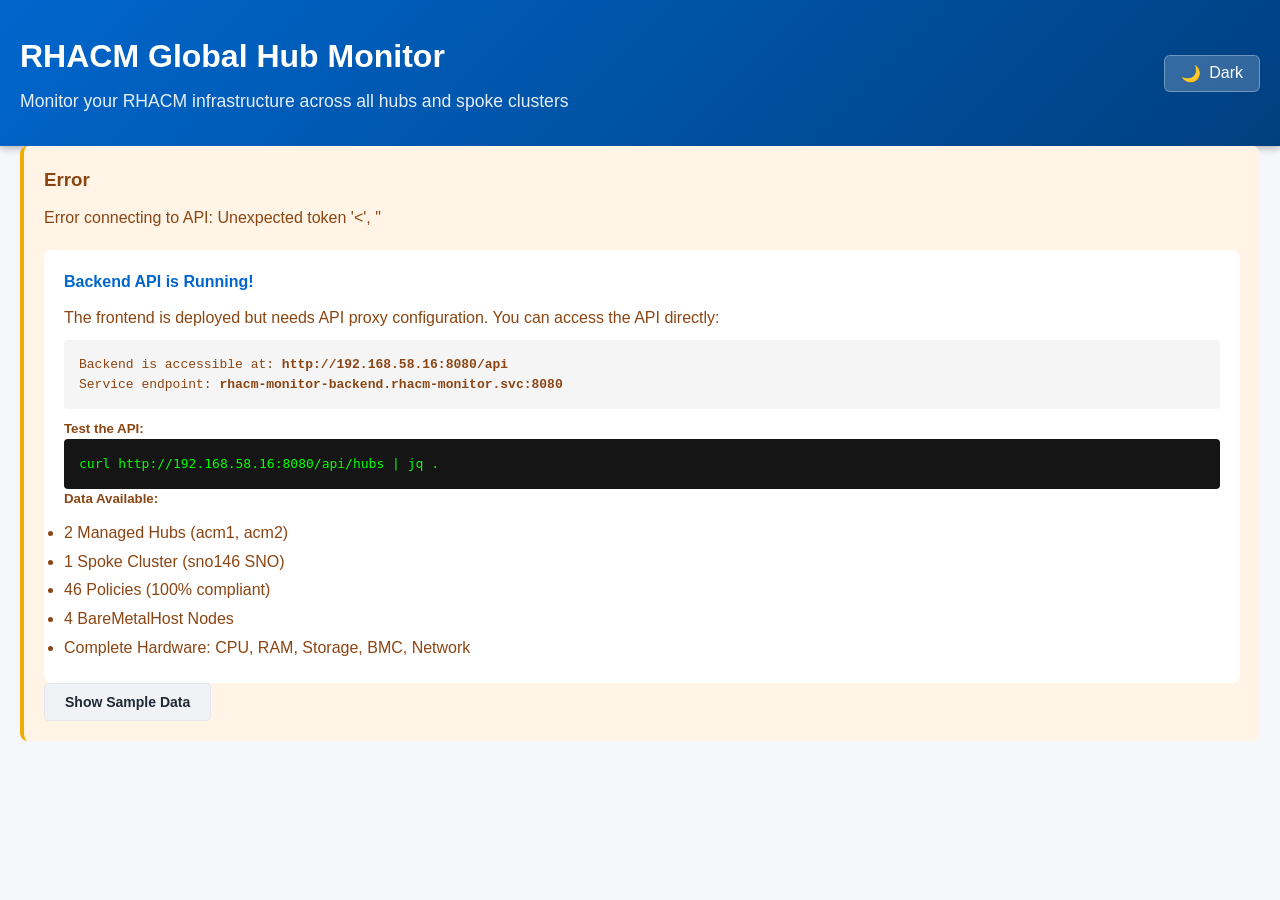
==== frontend-static/index.html @ fbc970da "refactor: Flatten repo structure, remove v0-v4 directories Move v5 contents to repo root (backend/, " ====
<!DOCTYPE html>
<html lang="en">
<head>
    <meta charset="UTF-8">
    <meta name="viewport" content="width=device-width, initial-scale=1.0">
    <title>RHACM Global Hub Monitor</title>
    <link rel="stylesheet" href="styles.css">
</head>
<body>
    <header class="site-header">
        <div class="container site-header__inner">
            <div>
                <h1 class="site-header__title">RHACM Global Hub Monitor</h1>
                <p class="site-header__subtitle">Monitor your RHACM infrastructure across all hubs and spoke clusters</p>
            </div>
            <button class="theme-toggle" onclick="toggleTheme()" title="Toggle Dark/Light Mode">
                <span id="theme-icon">🌙</span>
                <span id="theme-text">Dark</span>
            </button>
        </div>
    </header>

    <div class="container">
        <div id="app">
            <div class="loading">
                <div class="loading__spinner"></div>
                <p>Loading data from cluster...</p>
            </div>
        </div>
    </div>

    <script>
        function toggleTheme() {
            const body = document.body;
            const isDark = body.classList.toggle('dark-mode');
            localStorage.setItem('theme', isDark ? 'dark' : 'light');
            updateThemeButton(isDark);
        }

        function updateThemeButton(isDark) {
            const icon = document.getElementById('theme-icon');
            const text = document.getElementById('theme-text');
            if (icon && text) {
                icon.textContent = isDark ? '☀️' : '🌙';
                text.textContent = isDark ? 'Light' : 'Dark';
            }
        }

        (function() {
            const savedTheme = localStorage.getItem('theme');
            if (savedTheme === 'dark') {
                document.body.classList.add('dark-mode');
                setTimeout(() => updateThemeButton(true), 100);
            }
        })();
    </script>
    <script src="app.js?v=20260321v1"></script>
</body>
</html>
---- frontend-static/styles.css ----
/* ==========================================================================
   RHACM Global Hub Monitor — BEM Stylesheet
   Custom Properties + Flexbox/Grid + Plain CSS
   ========================================================================== */

* {
    box-sizing: border-box;
    margin: 0;
    padding: 0;
}

/* --------------------------------------------------------------------------
   Design Tokens (Custom Properties)
   -------------------------------------------------------------------------- */
:root {
    /* Palette */
    --color-blue-600: #0066cc;
    --color-blue-800: #004080;
    --color-green-600: #3e8635;
    --color-red-600: #c9190b;
    --color-amber-500: #f0ab00;
    --color-gray-900: #151515;

    /* Light mode surfaces */
    --bg-primary: #f5f7fa;
    --bg-secondary: #ffffff;
    --bg-tertiary: #f0f2f5;
    --bg-accent: #e7f2ff;
    --bg-card-hover: #fafbfc;
    --bg-k8s-section: #e7f4f9;
    --bg-hardware-section: #fff4e5;

    /* Light mode text */
    --text-primary: #1f2937;
    --text-secondary: #6b7280;
    --text-k8s: #004080;
    --text-hardware: #8b4513;
    --text-link: #0066cc;

    /* Light mode borders & shadows */
    --border-color: #e5e7eb;
    --shadow: rgba(0, 0, 0, 0.08);
    --shadow-hover: rgba(0, 0, 0, 0.12);

    /* Status tokens */
    --status-ready-bg: #d1fae5;
    --status-ready-text: #065f46;
    --status-notready-bg: #fed7aa;
    --status-notready-text: #92400e;

    /* Badge tokens */
    --badge-blue-bg: #dbeafe;
    --badge-blue-text: #1e40af;
    --badge-green-bg: #d1fae5;
    --badge-green-text: #065f46;

    /* Policy message */
    --policy-msg-compliant-bg: #e7f1e7;
    --policy-msg-noncompliant-bg: #fef0e6;

    /* Spacing scale */
    --space-xs: 4px;
    --space-sm: 8px;
    --space-md: 12px;
    --space-lg: 16px;
    --space-xl: 20px;
    --space-2xl: 24px;
    --space-3xl: 30px;
    --space-4xl: 40px;

    /* Radii */
    --radius-sm: 4px;
    --radius-md: 6px;
    --radius-lg: 8px;
    --radius-pill: 16px;

    /* Typography */
    --font-family: 'Red Hat Display', 'Overpass', 'Helvetica Neue', Arial, sans-serif;
    --font-mono: 'Courier New', monospace;
    --text-xs: 10px;
    --text-sm: 12px;
    --text-base: 14px;
    --text-md: 16px;
    --text-lg: 18px;
    --text-xl: 1.3rem;
    --text-2xl: 1.8rem;
    --text-3xl: 2rem;
    --text-4xl: 2.5rem;
}

/* --------------------------------------------------------------------------
   Dark Mode Overrides
   -------------------------------------------------------------------------- */
body.dark-mode {
    --bg-primary: #0f1419;
    --bg-secondary: #1c2128;
    --bg-tertiary: #22272e;
    --bg-accent: #2d3748;
    --bg-card-hover: #2a3038;
    --bg-k8s-section: #1a2332;
    --bg-hardware-section: #2a2117;
    --text-primary: #e6edf3;
    --text-secondary: #9ca3af;
    --text-k8s: #58a6ff;
    --text-hardware: #fbbf24;
    --text-link: #58a6ff;
    --border-color: #373e47;
    --shadow: rgba(0, 0, 0, 0.4);
    --shadow-hover: rgba(0, 0, 0, 0.6);
    --status-ready-bg: #1a3a2a;
    --status-ready-text: #6ee7b7;
    --status-notready-bg: #3d2817;
    --status-notready-text: #fbbf24;
    --badge-blue-bg: #1e3a5f;
    --badge-blue-text: #60a5fa;
    --badge-green-bg: #1a3a2a;
    --badge-green-text: #6ee7b7;
    --policy-msg-compliant-bg: #1a3a2a;
    --policy-msg-noncompliant-bg: #3d2817;
}

/* --------------------------------------------------------------------------
   Base
   -------------------------------------------------------------------------- */
body {
    font-family: var(--font-family);
    background: var(--bg-primary);
    color: var(--text-primary);
    line-height: 1.5;
    transition: background-color 0.3s ease, color 0.3s ease;
}

a {
    color: var(--text-link);
    text-decoration: none;
    transition: color 0.3s ease;
}

a:hover {
    text-decoration: underline;
}

table {
    width: 100%;
    border-collapse: collapse;
}

th,
td {
    padding: var(--space-md);
    text-align: left;
    border-bottom: 1px solid var(--border-color);
}

th {
    background: var(--bg-tertiary);
    font-weight: 600;
    color: var(--text-primary);
    transition: all 0.3s ease;
}

tr:hover {
    background: var(--bg-accent);
}

/* --------------------------------------------------------------------------
   BLOCK: site-header
   -------------------------------------------------------------------------- */
.site-header {
    background: linear-gradient(135deg, var(--color-blue-600) 0%, var(--color-blue-800) 100%);
    color: white;
    padding: 2rem 0;
    box-shadow: 0 2px 8px rgba(0, 0, 0, 0.3);
}

.site-header__inner {
    display: flex;
    justify-content: space-between;
    align-items: center;
}

.site-header__title {
    margin-bottom: 0.5rem;
    font-size: var(--text-3xl);
}

.site-header__subtitle {
    opacity: 0.9;
    font-size: 1.1rem;
}

/* --------------------------------------------------------------------------
   BLOCK: theme-toggle
   -------------------------------------------------------------------------- */
.theme-toggle {
    background: rgba(255, 255, 255, 0.2);
    border: 1px solid rgba(255, 255, 255, 0.3);
    color: white;
    padding: var(--space-sm) var(--space-lg);
    border-radius: var(--radius-md);
    cursor: pointer;
    font-size: var(--text-md);
    transition: all 0.3s ease;
    display: flex;
    align-items: center;
    gap: var(--space-sm);
}

.theme-toggle:hover {
    background: rgba(255, 255, 255, 0.3);
    transform: scale(1.05);
}

/* --------------------------------------------------------------------------
   BLOCK: container
   -------------------------------------------------------------------------- */
.container {
    max-width: 1400px;
    margin: 0 auto;
    padding: 0 var(--space-xl);
}

/* --------------------------------------------------------------------------
   BLOCK: card
   -------------------------------------------------------------------------- */
.card {
    background: var(--bg-secondary);
    border-radius: var(--radius-lg);
    padding: var(--space-2xl);
    box-shadow: 0 2px 4px var(--shadow);
    transition: transform 0.2s, box-shadow 0.2s, background-color 0.3s ease;
}

.card:hover {
    transform: translateY(-2px);
    box-shadow: 0 4px 12px var(--shadow-hover);
    background: var(--bg-card-hover);
}

.card--flat {
    box-shadow: none;
}

.card--flat:hover {
    transform: none;
    box-shadow: none;
}

.card--accent {
    background: var(--bg-accent);
    border-left: 4px solid var(--color-blue-600);
}

.card--muted {
    background: var(--bg-tertiary);
}

.card--centered {
    text-align: center;
}

.card__title {
    color: var(--text-primary);
    margin-bottom: var(--space-lg);
    padding-bottom: var(--space-md);
    border-bottom: 3px solid var(--color-blue-600);
    font-size: var(--text-xl);
    display: flex;
    align-items: center;
    justify-content: space-between;
}

/* --------------------------------------------------------------------------
   BLOCK: grid
   -------------------------------------------------------------------------- */
.grid {
    display: grid;
    grid-template-columns: repeat(auto-fill, minmax(380px, 1fr));
    gap: var(--space-xl);
    margin: var(--space-xl) 0;
}

.grid--stats {
    grid-template-columns: repeat(auto-fill, minmax(250px, 1fr));
    margin-bottom: var(--space-3xl);
}

.grid--2col {
    grid-template-columns: 1fr 1fr;
    gap: var(--space-md);
}

.grid--4col {
    grid-template-columns: repeat(4, 1fr);
    gap: var(--space-sm);
}

.grid--7col {
    grid-template-columns: repeat(7, 1fr);
    gap: var(--space-md);
}

/* --------------------------------------------------------------------------
   BLOCK: info-row
   -------------------------------------------------------------------------- */
.info-row {
    margin: var(--space-md) 0;
    padding: 10px 0;
    border-bottom: 1px solid var(--border-color);
    display: flex;
    justify-content: space-between;
    align-items: center;
    transition: border-color 0.3s ease;
}

.info-row:last-child {
    border-bottom: none;
}

.info-row--links {
    gap: 10px;
}

.info-row__label {
    font-weight: 600;
    color: var(--text-secondary);
    min-width: 140px;
    transition: color 0.3s ease;
}

.info-row__value {
    color: var(--text-primary);
    flex: 1;
    text-align: right;
    transition: color 0.3s ease;
}

/* --------------------------------------------------------------------------
   BLOCK: status (badge-like status pill)
   -------------------------------------------------------------------------- */
.status {
    padding: var(--space-xs) var(--space-md);
    border-radius: var(--radius-pill);
    font-size: 13px;
    font-weight: 600;
    display: inline-block;
}

.status--ready {
    background: var(--status-ready-bg);
    color: var(--status-ready-text);
    transition: background-color 0.3s ease, color 0.3s ease;
}

.status--notready {
    background: var(--status-notready-bg);
    color: var(--status-notready-text);
    transition: background-color 0.3s ease, color 0.3s ease;
}

.status--unknown {
    background: var(--bg-tertiary);
    color: var(--text-secondary);
    transition: background-color 0.3s ease, color 0.3s ease;
}

.status--sm {
    font-size: var(--text-xs);
    padding: 2px var(--space-sm);
}

/* --------------------------------------------------------------------------
   BLOCK: badge
   -------------------------------------------------------------------------- */
.badge {
    background: var(--badge-blue-bg);
    color: var(--badge-blue-text);
    padding: var(--space-xs) 10px;
    border-radius: var(--radius-pill);
    font-size: 13px;
    font-weight: 600;
    transition: all 0.3s ease;
}

.badge--green {
    background: var(--badge-green-bg);
    color: var(--badge-green-text);
}

.badge--wave {
    background: var(--color-amber-500);
    color: var(--color-gray-900);
}

.badge--sm {
    font-size: var(--text-xs);
}

/* --------------------------------------------------------------------------
   BLOCK: policy-badge
   -------------------------------------------------------------------------- */
.policy-badge {
    padding: var(--space-xs) 10px;
    border-radius: var(--radius-pill);
    font-size: var(--text-sm);
    font-weight: 600;
    text-transform: uppercase;
}

.policy-badge--compliant {
    background: #e7f1e7;
    color: var(--color-green-600);
}

.policy-badge--noncompliant {
    background: #fef0e6;
    color: var(--color-red-600);
}

.policy-badge--enforce {
    background: #fff4e5;
    color: #8b4513;
}

.policy-badge--inform {
    background: #e7f4f9;
    color: var(--color-blue-600);
}

.policy-badge--sm {
    font-size: 11px;
}

/* --------------------------------------------------------------------------
   BLOCK: btn
   -------------------------------------------------------------------------- */
.btn {
    padding: 10px var(--space-xl);
    border: none;
    border-radius: var(--radius-sm);
    cursor: pointer;
    font-size: var(--text-base);
    font-weight: 600;
    transition: all 0.2s;
}

.btn--primary {
    background: var(--color-blue-600);
    color: white;
}

.btn--primary:hover {
    background: var(--color-blue-800);
}

.btn--secondary {
    background: var(--bg-tertiary);
    color: var(--text-primary);
    border: 1px solid var(--border-color);
    transition: all 0.3s ease;
}

.btn--secondary:hover {
    background: var(--bg-accent);
}

.btn--warn {
    background: var(--color-amber-500);
    color: white;
    border: none;
    border-radius: var(--radius-sm);
    cursor: pointer;
}

.btn--sm {
    padding: var(--space-xs) 10px;
    font-size: 13px;
}

.btn--xs {
    padding: var(--space-xs) 10px;
    font-size: var(--text-sm);
}

.btn--lg {
    padding: 15px var(--space-4xl);
    font-size: var(--text-md);
}

.btn--icon {
    flex: 0 0 auto;
    padding: 10px var(--space-lg);
}

.btn--full {
    flex: 1;
}

/* --------------------------------------------------------------------------
   BLOCK: back-button
   -------------------------------------------------------------------------- */
.back-button {
    margin: var(--space-xl) 0;
    padding: 10px var(--space-xl);
    background: var(--bg-secondary);
    border: 1px solid var(--border-color);
    color: var(--text-primary);
    border-radius: var(--radius-sm);
    cursor: pointer;
    font-size: var(--text-md);
    transition: all 0.3s ease;
}

.back-button:hover {
    background: var(--bg-tertiary);
}

/* --------------------------------------------------------------------------
   BLOCK: section-heading
   -------------------------------------------------------------------------- */
.section-heading {
    font-size: var(--text-2xl);
    color: var(--text-primary);
    margin: var(--space-3xl) 0 var(--space-xl);
    padding-bottom: var(--space-md);
    border-bottom: 3px solid var(--color-blue-600);
    transition: color 0.3s ease;
}

.section-heading--plain {
    border-bottom: none;
    padding-bottom: 0;
}

.section-heading--flex {
    display: flex;
    align-items: center;
    gap: var(--space-md);
}

.section-heading__icon {
    font-size: 24px;
}

.section-heading__sub {
    font-size: var(--text-base);
    color: var(--text-secondary);
    font-weight: normal;
}

/* --------------------------------------------------------------------------
   BLOCK: section-toolbar (heading with action button)
   -------------------------------------------------------------------------- */
.section-toolbar {
    display: flex;
    justify-content: space-between;
    align-items: center;
    margin-bottom: var(--space-xl);
}

/* --------------------------------------------------------------------------
   BLOCK: tabs
   -------------------------------------------------------------------------- */
.tabs {
    display: flex;
    border-bottom: 2px solid var(--border-color);
    margin: var(--space-xl) 0;
}

.tabs__item {
    padding: var(--space-md) var(--space-2xl);
    border: none;
    background: none;
    cursor: pointer;
    font-size: var(--text-md);
    font-weight: 600;
    color: var(--text-secondary);
    border-bottom: 3px solid transparent;
    transition: all 0.2s;
}

.tabs__item:hover {
    color: var(--color-blue-600);
}

.tabs__item--active {
    color: var(--color-blue-600);
    border-bottom-color: var(--color-blue-600);
}

.tab-content {
    display: none !important;
}

.tab-content--active {
    display: block !important;
}

/* --------------------------------------------------------------------------
   BLOCK: spoke-tabs (sub-tabs inside spoke detail)
   -------------------------------------------------------------------------- */
.spoke-tabs__item {
    background: none;
    border: none;
    padding: var(--space-md) var(--space-xl);
    cursor: pointer;
    font-size: var(--text-base);
    color: var(--text-secondary);
    border-bottom: 2px solid transparent;
    transition: all 0.2s;
}

.spoke-tabs__item--active {
    color: var(--text-primary);
    border-bottom-color: var(--color-blue-600);
    font-weight: 600;
}

.spoke-tabs__item:hover {
    color: var(--color-blue-600);
}

.spoke-tab-content {
    display: none;
    padding-top: 15px;
}

.spoke-tab-content--active {
    display: block;
}

/* --------------------------------------------------------------------------
   BLOCK: stat-card
   -------------------------------------------------------------------------- */
.stat-card {
    text-align: center;
    background: var(--bg-secondary) !important;
    border-left: 4px solid var(--color-blue-600);
    transition: all 0.3s ease;
}

.stat-card:hover {
    border-left-width: 6px;
}

.stat-card__label {
    font-size: var(--text-base);
    font-weight: 600;
    color: var(--text-secondary);
    text-transform: uppercase;
    letter-spacing: 0.5px;
    margin-bottom: var(--space-sm);
}

.stat-card__number {
    font-size: var(--text-4xl);
    font-weight: 700;
    color: var(--text-link);
    margin: 10px 0;
}

.stat-card__number--success {
    color: var(--color-green-600);
}

.stat-card__number--warn {
    color: var(--color-amber-500);
}

.stat-card__number--danger {
    color: var(--color-red-600);
}

.stat-card__detail {
    color: var(--text-secondary);
    font-size: 13px;
}

/* --------------------------------------------------------------------------
   BLOCK: spoke-stat-card
   -------------------------------------------------------------------------- */
.spoke-stat-card {
    padding: 10px;
    background: var(--bg-secondary);
    border-radius: var(--radius-sm);
    border: 1px solid var(--border-color);
    text-align: center;
    transition: all 0.3s ease;
}

.spoke-stat-card--policies-ok {
    background: var(--badge-green-bg);
    border-color: var(--badge-green-text);
}

.spoke-stat-card--policies-warn {
    background: var(--status-notready-bg);
    border-color: var(--status-notready-text);
}

.spoke-stat-card--operators {
    background: var(--badge-blue-bg);
    border-color: var(--badge-blue-text);
}

.spoke-stat-card__label {
    font-size: var(--text-xs);
    color: var(--text-secondary);
    text-transform: uppercase;
    margin-bottom: var(--space-xs);
    letter-spacing: 0.5px;
}

.spoke-stat-card__label--ok {
    color: var(--badge-green-text);
}

.spoke-stat-card__label--warn {
    color: var(--status-notready-text);
}

.spoke-stat-card__label--blue {
    color: var(--badge-blue-text);
}

.spoke-stat-card__value {
    font-size: var(--text-base);
    font-weight: 600;
    color: var(--text-primary);
}

.spoke-stat-card__value--lg {
    font-size: var(--text-xl);
    font-weight: 700;
}

.spoke-stat-card__value--ok {
    color: var(--badge-green-text);
}

.spoke-stat-card__value--warn {
    color: var(--status-notready-text);
}

.spoke-stat-card__value--blue {
    color: var(--badge-blue-text);
}

/* --------------------------------------------------------------------------
   BLOCK: hub-actions (button row at bottom of hub card)
   -------------------------------------------------------------------------- */
.hub-actions {
    display: flex;
    gap: var(--space-sm);
    margin-top: var(--space-md);
}

/* --------------------------------------------------------------------------
   BLOCK: filter-bar
   -------------------------------------------------------------------------- */
.filter-bar {
    margin-bottom: var(--space-xl);
    padding: var(--space-xl);
}

.filter-bar:hover {
    transform: none;
    box-shadow: 0 2px 4px var(--shadow);
}

.filter-bar__row {
    display: flex;
    gap: 15px;
    align-items: center;
}

.filter-bar__row--spokes {
    display: grid;
    grid-template-columns: repeat(3, 1fr) auto;
    gap: 15px;
    align-items: end;
}

.filter-bar__row--between {
    justify-content: space-between;
}

.filter-bar__group {
    flex: 1;
}

.filter-bar__label {
    display: block;
    margin-bottom: 5px;
    font-weight: 600;
    color: var(--text-secondary);
}

.filter-bar__input {
    width: 100%;
    padding: 10px;
    border: 1px solid var(--border-color);
    border-radius: var(--radius-sm);
    font-size: var(--text-base);
    background: var(--bg-secondary);
    color: var(--text-primary);
}

.filter-bar__input--compact {
    padding: var(--space-sm) var(--space-md);
    font-size: 13px;
}

.filter-bar__radios {
    display: flex;
    gap: 15px;
    align-items: center;
    padding: 10px;
}

.filter-bar__radio-label {
    display: flex;
    align-items: center;
    cursor: pointer;
}

.filter-bar__radio-label input[type="radio"] {
    margin-right: 6px;
    cursor: pointer;
}

.filter-bar__radio-label--sm {
    font-size: 13px;
}

.filter-bar__radio-label--sm input[type="radio"] {
    margin-right: var(--space-xs);
}

.filter-bar__actions {
    padding-top: 28px;
}

.filter-bar__count {
    margin-top: 15px;
    color: var(--text-secondary);
    font-size: var(--text-base);
}

.filter-bar__count--sm {
    margin-top: var(--space-sm);
    font-size: var(--text-sm);
}

.filter-bar__summary {
    color: var(--text-secondary);
    font-size: var(--text-base);
}

/* --------------------------------------------------------------------------
   BLOCK: compliance-card
   -------------------------------------------------------------------------- */
.compliance-card {
    text-align: center;
}

.compliance-card__number {
    font-size: var(--text-4xl);
    font-weight: 700;
    color: var(--color-green-600);
    margin: 10px 0;
}

.compliance-card__text {
    color: var(--text-secondary);
    font-size: var(--text-base);
}

/* --------------------------------------------------------------------------
   BLOCK: policy-detail
   -------------------------------------------------------------------------- */
.policy-detail__grid {
    display: grid;
    grid-template-columns: repeat(4, 1fr);
    gap: var(--space-sm);
    margin-bottom: 10px;
}

.policy-detail__summary {
    padding: 10px;
    background: var(--bg-secondary);
    border-radius: var(--radius-sm);
    border: 1px solid var(--border-color);
    transition: all 0.3s ease;
}

.policy-detail__summary-label {
    font-size: var(--text-xs);
    color: var(--text-secondary);
    text-transform: uppercase;
    margin-bottom: var(--space-xs);
    letter-spacing: 0.5px;
}

.policy-detail__summary-value {
    font-size: var(--text-base);
    font-weight: 600;
    color: var(--text-primary);
}

.policy-detail__summary-value--lg {
    font-size: var(--text-lg);
    font-weight: 700;
}

.policy-detail__message {
    margin-bottom: var(--space-md);
    padding: 10px;
    border-radius: var(--radius-sm);
}

.policy-detail__message--compliant {
    background: var(--policy-msg-compliant-bg);
}

.policy-detail__message--noncompliant {
    background: var(--policy-msg-noncompliant-bg);
}

.policy-detail__message-header {
    display: flex;
    justify-content: space-between;
    align-items: center;
    margin-bottom: 6px;
}

.policy-detail__message-title {
    font-weight: 700;
    font-size: 13px;
}

.policy-detail__message-title--ok {
    color: var(--badge-green-text);
}

.policy-detail__message-title--warn {
    color: var(--status-notready-text);
}

.policy-detail__message-time {
    color: var(--text-secondary);
    font-size: 11px;
}

.policy-detail__columns {
    display: grid;
    grid-template-columns: 1fr 1fr;
    gap: var(--space-md);
}

.policy-detail__section-title {
    color: var(--text-link);
    font-size: var(--text-sm);
    font-weight: 700;
    display: block;
    margin-bottom: 6px;
}

.policy-detail__info-list {
    font-size: 11px;
    line-height: 1.6;
}

.policy-detail__info-item {
    display: flex;
    justify-content: space-between;
    padding: 3px 0;
    border-bottom: 1px solid var(--border-color);
}

.policy-detail__info-item:last-child {
    border-bottom: none;
}

.policy-detail__info-key {
    color: var(--text-secondary);
}

/* --------------------------------------------------------------------------
   BLOCK: code-block
   -------------------------------------------------------------------------- */
.code-block {
    background: var(--bg-tertiary);
    padding: 6px;
    border-radius: var(--radius-sm);
    font-family: var(--font-mono);
    font-size: var(--text-sm);
    line-height: 1.5;
    color: var(--text-primary);
    max-height: 150px;
    overflow-y: auto;
    white-space: pre-wrap;
    word-break: break-word;
}

.code-block--sm {
    max-height: 100px;
    font-size: 11px;
    padding: var(--space-sm);
}

.code-block--xs {
    font-size: 9px;
    max-height: 70px;
    padding: 6px;
}

.code-block--labels {
    font-size: var(--text-xs);
    max-height: 85px;
    padding: 6px;
}

/* --------------------------------------------------------------------------
   BLOCK: console-link
   -------------------------------------------------------------------------- */
.console-link {
    display: inline-block;
    margin-top: var(--space-sm);
    color: var(--color-blue-600);
    text-decoration: none;
    font-weight: 600;
}

.console-link:hover {
    text-decoration: underline;
}

/* --------------------------------------------------------------------------
   BLOCK: config-badge (inline code tag)
   -------------------------------------------------------------------------- */
.config-badge {
    font-family: var(--font-mono);
    font-size: var(--text-sm);
}

.config-badge--sm {
    font-size: var(--text-xs);
}

/* --------------------------------------------------------------------------
   BLOCK: loading
   -------------------------------------------------------------------------- */
.loading {
    text-align: center;
    padding: 60px var(--space-xl);
}

.loading__spinner {
    border: 4px solid #f3f3f3;
    border-top: 4px solid var(--color-blue-600);
    border-radius: 50%;
    width: 50px;
    height: 50px;
    animation: spin 1s linear infinite;
    margin: 0 auto var(--space-xl);
}

.loading__text {
    text-align: center;
    padding: var(--space-4xl);
    color: var(--text-secondary);
}

@keyframes spin {
    0% { transform: rotate(0deg); }
    100% { transform: rotate(360deg); }
}

/* --------------------------------------------------------------------------
   BLOCK: error-panel
   -------------------------------------------------------------------------- */
.error-panel {
    background: #fff4e5;
    color: #8b4513;
    padding: var(--space-xl);
    border-radius: var(--radius-lg);
    border-left: 4px solid var(--color-amber-500);
}

.error-panel__title {
    margin-bottom: var(--space-md);
}

.error-panel__help {
    margin-top: var(--space-xl);
    padding: var(--space-xl);
    background: white;
    border-radius: var(--radius-lg);
}

.error-panel__help-title {
    color: var(--color-blue-600);
    margin-bottom: var(--space-md);
}

.error-panel__code {
    background: #f5f5f5;
    padding: 15px;
    border-radius: var(--radius-sm);
    font-family: var(--font-mono);
    font-size: 13px;
    margin: 10px 0;
}

.error-panel__pre {
    background: var(--color-gray-900);
    color: #00ff00;
    padding: 15px;
    border-radius: var(--radius-sm);
    overflow-x: auto;
}

.error-panel__list {
    margin-top: 10px;
    line-height: 1.8;
}

/* --------------------------------------------------------------------------
   BLOCK: empty-state
   -------------------------------------------------------------------------- */
.empty-state {
    text-align: center;
    padding: 60px var(--space-xl);
    color: var(--text-secondary);
}

.empty-state__icon {
    font-size: 64px;
    margin-bottom: var(--space-xl);
    opacity: 0.3;
}

.empty-state__icon--md {
    font-size: 48px;
    margin-bottom: 15px;
    opacity: 0.5;
}

.empty-state__title {
    color: var(--text-secondary);
    margin-bottom: 10px;
}

.empty-state__text {
    color: var(--text-secondary);
    margin-bottom: var(--space-xl);
}

.empty-state__text--lg {
    font-size: var(--text-md);
    margin-bottom: 10px;
}

.empty-state__text--sm {
    font-size: var(--text-base);
    margin-bottom: var(--space-3xl);
}

/* --------------------------------------------------------------------------
   BLOCK: hub-form
   -------------------------------------------------------------------------- */
.hub-form {
    max-width: 900px;
    margin: 0 auto;
}

.hub-form__tabs {
    display: flex;
    border-bottom: 2px solid #f0f0f0;
    margin-bottom: var(--space-xl);
}

.hub-form__tab {
    flex: 1;
    padding: 15px;
    border: none;
    background: none;
    cursor: pointer;
    font-weight: 600;
    border-bottom: 3px solid transparent;
}

.hub-form__tab--active {
    border-bottom-color: var(--color-blue-600);
}

.hub-form__body {
    padding: var(--space-xl);
}

.hub-form__field {
    margin-bottom: var(--space-xl);
}

.hub-form__label {
    display: block;
    margin-bottom: var(--space-sm);
    font-weight: 600;
}

.hub-form__label-hint {
    font-size: var(--text-sm);
    color: var(--text-secondary);
    font-weight: normal;
}

.hub-form__input {
    width: 100%;
    padding: 10px;
    border: 1px solid #d2d2d2;
    border-radius: var(--radius-sm);
    font-size: var(--text-base);
}

.hub-form__textarea {
    width: 100%;
    padding: 10px;
    border: 1px solid #d2d2d2;
    border-radius: var(--radius-sm);
    font-family: var(--font-mono);
    font-size: 13px;
}

.hub-form__textarea--token {
    font-size: var(--text-sm);
}

.hub-form__hint {
    color: var(--text-secondary);
    font-size: var(--text-sm);
    margin-top: var(--space-xs);
}

.hub-form__separator {
    text-align: center;
    margin: 15px 0;
    color: var(--text-secondary);
    font-weight: 600;
}

.hub-form__cred-grid {
    display: grid;
    grid-template-columns: 1fr 1fr;
    gap: 15px;
    margin-bottom: var(--space-xl);
}

.hub-form__actions {
    display: flex;
    gap: var(--space-md);
    justify-content: flex-end;
}

/* --------------------------------------------------------------------------
   BLOCK: hardware-grid (node hardware inventory)
   -------------------------------------------------------------------------- */
.hardware-grid {
    display: grid;
    grid-template-columns: repeat(4, 1fr);
    gap: 10px;
    margin-bottom: 15px;
    padding: 15px;
    background: var(--bg-secondary);
    border-radius: var(--radius-lg);
    border: 1px solid var(--border-color);
    transition: all 0.3s ease;
}

.hardware-grid--compact {
    font-size: 13px;
    padding: 0;
    background: none;
    border: none;
}

.hardware-grid__item {
    padding: var(--space-sm);
    background: var(--bg-tertiary);
    border-radius: var(--radius-sm);
    transition: background-color 0.3s ease;
}

.hardware-grid__item--wide {
    grid-column: 1 / 3;
}

.hardware-grid__label {
    display: block;
    font-weight: 600;
    color: var(--text-secondary);
    font-size: 0.9rem;
    text-transform: uppercase;
    letter-spacing: 0.5px;
}

/* --------------------------------------------------------------------------
   BLOCK: mono (monospace text)
   -------------------------------------------------------------------------- */
.mono {
    font-family: var(--font-mono);
}

.mono--sm {
    font-size: 11px;
}

.mono--xs {
    font-size: 9px;
    word-break: break-all;
}

.mono--break {
    word-break: break-all;
}

/* --------------------------------------------------------------------------
   BLOCK: k8s-section / hardware-section (node card sections)
   -------------------------------------------------------------------------- */
.k8s-section {
    background: var(--bg-k8s-section);
    border-radius: var(--radius-sm);
    padding: var(--space-md);
    margin-bottom: var(--space-md);
}

.k8s-section__label {
    font-size: 13px;
    font-weight: 600;
    padding: 6px 10px;
}

.hardware-section {
    background: var(--bg-hardware-section);
    border-radius: var(--radius-sm);
    padding: var(--space-md);
}

/* --------------------------------------------------------------------------
   BLOCK: topology-tree
   -------------------------------------------------------------------------- */
.topology-tree {
    font-family: var(--font-mono);
    background: var(--bg-secondary);
    padding: var(--space-xl);
    border-radius: var(--radius-md);
    overflow-x: auto;
}

.topology-tree__hub {
    margin-bottom: 10px;
}

.topology-tree__hub-line {
    color: var(--text-primary);
    font-weight: bold;
}

.topology-tree__hub-meta {
    color: var(--text-secondary);
    font-weight: normal;
}

.topology-tree__spoke-line {
    color: var(--text-secondary);
    margin-left: var(--space-xl);
}

/* --------------------------------------------------------------------------
   BLOCK: local-cluster
   -------------------------------------------------------------------------- */
.local-cluster {
    margin-bottom: var(--space-3xl);
}

.local-cluster__heading {
    margin-bottom: var(--space-xl);
    display: flex;
    align-items: center;
    gap: var(--space-md);
}

.local-cluster__icon {
    font-size: 24px;
}

/* --------------------------------------------------------------------------
   BLOCK: getting-started
   -------------------------------------------------------------------------- */
.getting-started {
    margin-top: var(--space-xl);
    padding: var(--space-3xl);
}

.getting-started__title {
    margin-bottom: 15px;
}

.getting-started__list {
    color: var(--text-secondary);
    padding-left: var(--space-xl);
}

.getting-started__list li {
    margin-bottom: 10px;
}

/* --------------------------------------------------------------------------
   BLOCK: data-table (policy / spoke / operator tables)
   -------------------------------------------------------------------------- */
.data-table {
    width: 100%;
    font-size: 13px;
}

.data-table--sm {
    font-size: var(--text-sm);
}

/* Expandable detail rows */
.data-table__detail-row {
    background: var(--bg-tertiary) !important;
}

.data-table__detail-row td {
    background: var(--bg-tertiary) !important;
}

.data-table__detail-cell {
    padding: var(--space-md);
}

.data-table__detail-cell--flush {
    padding: 0;
}

.data-table__more-row {
    text-align: center;
    color: var(--text-secondary);
    font-size: 11px;
    padding: var(--space-sm);
}

/* Clickable rows */
.data-table__row--clickable {
    cursor: pointer;
}

.data-table__row--clickable:hover {
    background: var(--bg-accent);
}

/* Cell helpers */
.data-table__cell--muted {
    color: var(--text-secondary);
    font-size: 11px;
}

.data-table__cell--date {
    font-size: var(--text-sm);
}

.data-table__cell--namespace {
    color: var(--text-secondary);
    font-size: var(--text-sm);
}

/* --------------------------------------------------------------------------
   BLOCK: spoke-detail (expandable spoke detail container)
   -------------------------------------------------------------------------- */
.spoke-detail {
    padding: 15px;
}

.spoke-detail__hardware-title {
    color: var(--text-link);
    margin-bottom: 10px;
    font-size: 15px;
}

.spoke-detail__lazy {
    color: var(--text-secondary);
    text-align: center;
    padding: var(--space-xl);
}

.spoke-detail__no-data {
    color: var(--text-secondary);
    font-size: var(--text-sm);
    text-align: center;
    padding: 10px;
}

/* --------------------------------------------------------------------------
   BLOCK: spoke-policy-filter (inline filter in spoke policy tab)
   -------------------------------------------------------------------------- */
.spoke-policy-filter {
    margin-bottom: 15px;
    padding: 10px;
    background: var(--bg-secondary);
    border-radius: var(--radius-sm);
    border: 1px solid var(--border-color);
}

.spoke-policy-filter__row {
    display: flex;
    gap: var(--space-md);
    align-items: center;
}

.spoke-policy-filter__input {
    flex: 1;
}

.spoke-policy-filter__radios {
    display: flex;
    gap: 10px;
}

/* --------------------------------------------------------------------------
   BLOCK: info-box
   -------------------------------------------------------------------------- */
.info-box {
    margin-bottom: 15px;
}

/* --------------------------------------------------------------------------
   BLOCK: section-gap (vertical spacing between major sections)
   -------------------------------------------------------------------------- */
.section-gap {
    margin-top: 50px;
}

/* --------------------------------------------------------------------------
   Print
   -------------------------------------------------------------------------- */
@media print {
    .site-header,
    .theme-toggle,
    .back-button,
    .btn {
        display: none;
    }
}
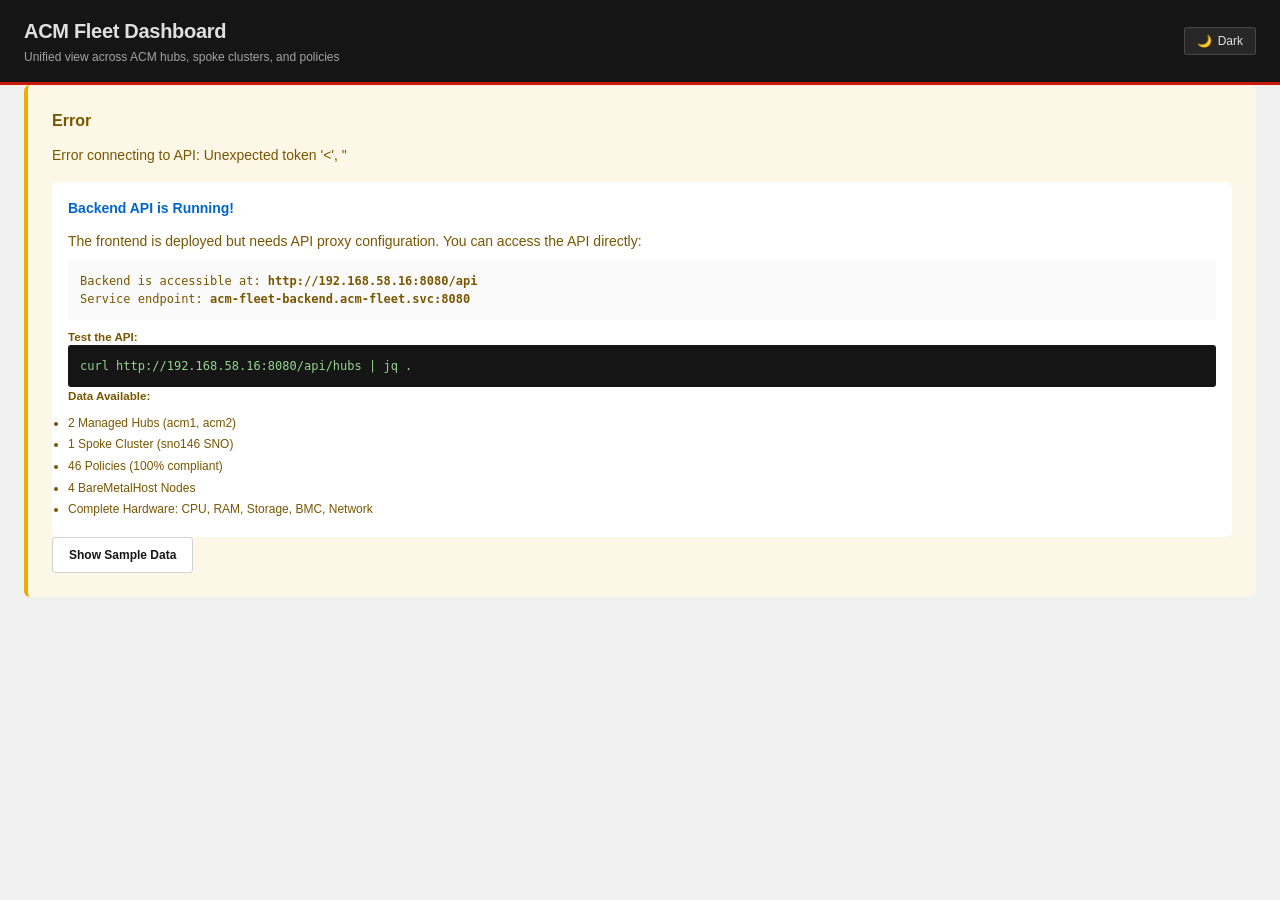
==== commit 3a7b123f: "feat: Rebrand to ACM Fleet Dashboard with visual redesign - Rename from "RHACM Global Hub Monitor" t" ====
--- a/frontend-static/index.html
+++ b/frontend-static/index.html
@@ -3,15 +3,15 @@
 <head>
     <meta charset="UTF-8">
     <meta name="viewport" content="width=device-width, initial-scale=1.0">
-    <title>RHACM Global Hub Monitor</title>
+    <title>ACM Fleet Dashboard</title>
     <link rel="stylesheet" href="styles.css">
 </head>
 <body>
     <header class="site-header">
         <div class="container site-header__inner">
             <div>
-                <h1 class="site-header__title">RHACM Global Hub Monitor</h1>
-                <p class="site-header__subtitle">Monitor your RHACM infrastructure across all hubs and spoke clusters</p>
+                <h1 class="site-header__title">ACM Fleet Dashboard</h1>
+                <p class="site-header__subtitle">Unified view across ACM hubs, spoke clusters, and policies</p>
             </div>
             <button class="theme-toggle" onclick="toggleTheme()" title="Toggle Dark/Light Mode">
                 <span id="theme-icon">🌙</span>
--- a/frontend-static/styles.css
+++ b/frontend-static/styles.css
@@ -1,6 +1,6 @@
 /* ==========================================================================
-   RHACM Global Hub Monitor — BEM Stylesheet
-   Custom Properties + Flexbox/Grid + Plain CSS
+   ACM Fleet Dashboard — v5 Visual Redesign
+   PatternFly-inspired dashboard with modern flat design
    ========================================================================== */
 
 * {
@@ -10,113 +10,155 @@
 }
 
 /* --------------------------------------------------------------------------
-   Design Tokens (Custom Properties)
+   Design Tokens
    -------------------------------------------------------------------------- */
 :root {
-    /* Palette */
-    --color-blue-600: #0066cc;
-    --color-blue-800: #004080;
-    --color-green-600: #3e8635;
-    --color-red-600: #c9190b;
-    --color-amber-500: #f0ab00;
-    --color-gray-900: #151515;
-
-    /* Light mode surfaces */
-    --bg-primary: #f5f7fa;
-    --bg-secondary: #ffffff;
-    --bg-tertiary: #f0f2f5;
-    --bg-accent: #e7f2ff;
-    --bg-card-hover: #fafbfc;
-    --bg-k8s-section: #e7f4f9;
-    --bg-hardware-section: #fff4e5;
-
-    /* Light mode text */
-    --text-primary: #1f2937;
-    --text-secondary: #6b7280;
+    /* Brand palette */
+    --pf-red: #c9190b;
+    --pf-red-dark: #a30000;
+    --pf-blue: #06c;
+    --pf-blue-dark: #004080;
+    --pf-blue-light: #73bcf7;
+    --pf-green: #3e8635;
+    --pf-green-light: #95d58f;
+    --pf-gold: #f0ab00;
+    --pf-gold-dark: #c58c00;
+    --pf-purple: #6753ac;
+    --pf-cyan: #009596;
+
+    /* Surfaces */
+    --bg-page: #f0f0f0;
+    --bg-card: #ffffff;
+    --bg-card-secondary: #fafafa;
+    --bg-hover: #f5f5f5;
+    --bg-stripe: #fafafa;
+    --bg-header: #151515;
+    --bg-header-accent: #1a1a1a;
+    --bg-k8s-section: #e7f1fa;
+    --bg-hardware-section: #fdf7e7;
+
+    /* Text */
+    --text-primary: #151515;
+    --text-secondary: #6a6e73;
+    --text-on-dark: #e0e0e0;
+    --text-link: #06c;
     --text-k8s: #004080;
-    --text-hardware: #8b4513;
-    --text-link: #0066cc;
-
-    /* Light mode borders & shadows */
-    --border-color: #e5e7eb;
-    --shadow: rgba(0, 0, 0, 0.08);
-    --shadow-hover: rgba(0, 0, 0, 0.12);
-
-    /* Status tokens */
-    --status-ready-bg: #d1fae5;
-    --status-ready-text: #065f46;
-    --status-notready-bg: #fed7aa;
-    --status-notready-text: #92400e;
-
-    /* Badge tokens */
-    --badge-blue-bg: #dbeafe;
-    --badge-blue-text: #1e40af;
-    --badge-green-bg: #d1fae5;
-    --badge-green-text: #065f46;
-
-    /* Policy message */
-    --policy-msg-compliant-bg: #e7f1e7;
-    --policy-msg-noncompliant-bg: #fef0e6;
-
-    /* Spacing scale */
+    --text-hardware: #795600;
+
+    /* Borders */
+    --border-color: #d2d2d2;
+    --border-light: #ededed;
+    --divider: #e0e0e0;
+
+    /* Shadows */
+    --shadow-sm: 0 1px 2px rgba(0,0,0,0.06), 0 1px 3px rgba(0,0,0,0.1);
+    --shadow-md: 0 4px 6px rgba(0,0,0,0.07), 0 2px 4px rgba(0,0,0,0.06);
+
+    /* Status */
+    --status-ok-bg: #e4f5e1;
+    --status-ok-text: #1e4f18;
+    --status-ok-border: #3e8635;
+    --status-warn-bg: #fdf7e7;
+    --status-warn-text: #795600;
+    --status-warn-border: #f0ab00;
+    --status-danger-bg: #fce8e6;
+    --status-danger-text: #7d1007;
+    --status-danger-border: #c9190b;
+
+    /* Spacing */
     --space-xs: 4px;
     --space-sm: 8px;
     --space-md: 12px;
     --space-lg: 16px;
-    --space-xl: 20px;
-    --space-2xl: 24px;
-    --space-3xl: 30px;
-    --space-4xl: 40px;
+    --space-xl: 24px;
+    --space-2xl: 32px;
+    --space-3xl: 48px;
 
     /* Radii */
-    --radius-sm: 4px;
+    --radius-sm: 3px;
     --radius-md: 6px;
     --radius-lg: 8px;
-    --radius-pill: 16px;
 
     /* Typography */
-    --font-family: 'Red Hat Display', 'Overpass', 'Helvetica Neue', Arial, sans-serif;
-    --font-mono: 'Courier New', monospace;
-    --text-xs: 10px;
+    --font-family: 'Red Hat Display', 'Red Hat Text', -apple-system, BlinkMacSystemFont, 'Segoe UI', Roboto, sans-serif;
+    --font-mono: 'Red Hat Mono', 'SF Mono', 'Monaco', 'Inconsolata', 'Fira Mono', monospace;
+    --text-xs: 11px;
     --text-sm: 12px;
     --text-base: 14px;
     --text-md: 16px;
     --text-lg: 18px;
-    --text-xl: 1.3rem;
-    --text-2xl: 1.8rem;
-    --text-3xl: 2rem;
-    --text-4xl: 2.5rem;
-}
-
-/* --------------------------------------------------------------------------
-   Dark Mode Overrides
+    --text-xl: 20px;
+    --text-2xl: 24px;
+    --text-3xl: 28px;
+    --text-4xl: 36px;
+}
+
+/* --------------------------------------------------------------------------
+   Dark Mode
    -------------------------------------------------------------------------- */
 body.dark-mode {
-    --bg-primary: #0f1419;
-    --bg-secondary: #1c2128;
-    --bg-tertiary: #22272e;
-    --bg-accent: #2d3748;
-    --bg-card-hover: #2a3038;
-    --bg-k8s-section: #1a2332;
-    --bg-hardware-section: #2a2117;
-    --text-primary: #e6edf3;
-    --text-secondary: #9ca3af;
-    --text-k8s: #58a6ff;
-    --text-hardware: #fbbf24;
-    --text-link: #58a6ff;
-    --border-color: #373e47;
-    --shadow: rgba(0, 0, 0, 0.4);
-    --shadow-hover: rgba(0, 0, 0, 0.6);
-    --status-ready-bg: #1a3a2a;
-    --status-ready-text: #6ee7b7;
-    --status-notready-bg: #3d2817;
-    --status-notready-text: #fbbf24;
-    --badge-blue-bg: #1e3a5f;
-    --badge-blue-text: #60a5fa;
-    --badge-green-bg: #1a3a2a;
-    --badge-green-text: #6ee7b7;
-    --policy-msg-compliant-bg: #1a3a2a;
-    --policy-msg-noncompliant-bg: #3d2817;
+    --bg-page: #1b1d21;
+    --bg-card: #292e34;
+    --bg-card-secondary: #31363c;
+    --bg-hover: #31363c;
+    --bg-stripe: #2c3137;
+    --bg-k8s-section: #1f2e3f;
+    --bg-hardware-section: #312c1f;
+    --text-primary: #e0e0e0;
+    --text-secondary: #a0a0a0;
+    --text-link: #73bcf7;
+    --text-k8s: #73bcf7;
+    --text-hardware: #f4c030;
+    --border-color: #444d56;
+    --border-light: #3c4249;
+    --divider: #444d56;
+    --shadow-sm: 0 1px 2px rgba(0,0,0,0.2);
+    --shadow-md: 0 4px 8px rgba(0,0,0,0.3);
+    --status-ok-bg: #1a3a2a;
+    --status-ok-text: #95d58f;
+    --status-ok-border: #3e8635;
+    --status-warn-bg: #3d3017;
+    --status-warn-text: #f4c030;
+    --status-warn-border: #f0ab00;
+    --status-danger-bg: #3d1f1a;
+    --status-danger-text: #f4b4ab;
+    --status-danger-border: #c9190b;
+}
+
+body.dark-mode .policy-badge--compliant {
+    background: var(--status-ok-bg);
+    color: var(--status-ok-text);
+}
+
+body.dark-mode .policy-badge--noncompliant {
+    background: var(--status-danger-bg);
+    color: var(--status-danger-text);
+}
+
+body.dark-mode .policy-badge--enforce {
+    background: var(--status-warn-bg);
+    color: var(--status-warn-text);
+}
+
+body.dark-mode .policy-badge--inform {
+    background: #1f2e3f;
+    color: var(--pf-blue-light);
+}
+
+body.dark-mode .error-panel {
+    background: var(--status-warn-bg);
+    color: var(--status-warn-text);
+}
+
+body.dark-mode .error-panel__help {
+    background: var(--bg-card);
+}
+
+body.dark-mode .hub-form__input,
+body.dark-mode .hub-form__textarea {
+    background: var(--bg-card-secondary);
+    color: var(--text-primary);
+    border-color: var(--border-color);
 }
 
 /* --------------------------------------------------------------------------
@@ -124,16 +166,16 @@
    -------------------------------------------------------------------------- */
 body {
     font-family: var(--font-family);
-    background: var(--bg-primary);
+    background: var(--bg-page);
     color: var(--text-primary);
     line-height: 1.5;
-    transition: background-color 0.3s ease, color 0.3s ease;
+    font-size: var(--text-base);
+    -webkit-font-smoothing: antialiased;
 }
 
 a {
     color: var(--text-link);
     text-decoration: none;
-    transition: color 0.3s ease;
 }
 
 a:hover {
@@ -145,32 +187,42 @@
     border-collapse: collapse;
 }
 
-th,
-td {
-    padding: var(--space-md);
+th, td {
+    padding: var(--space-sm) var(--space-lg);
     text-align: left;
-    border-bottom: 1px solid var(--border-color);
+    font-size: var(--text-base);
 }
 
 th {
-    background: var(--bg-tertiary);
+    background: var(--bg-card-secondary);
     font-weight: 600;
     color: var(--text-primary);
-    transition: all 0.3s ease;
-}
-
-tr:hover {
-    background: var(--bg-accent);
-}
-
-/* --------------------------------------------------------------------------
-   BLOCK: site-header
+    border-bottom: 2px solid var(--divider);
+    font-size: var(--text-sm);
+    text-transform: uppercase;
+    letter-spacing: 0.3px;
+}
+
+td {
+    border-bottom: 1px solid var(--border-light);
+}
+
+tbody tr:nth-child(even) {
+    background: var(--bg-stripe);
+}
+
+tbody tr:hover {
+    background: var(--bg-hover);
+}
+
+/* --------------------------------------------------------------------------
+   BLOCK: site-header  —  dark horizontal bar, compact
    -------------------------------------------------------------------------- */
 .site-header {
-    background: linear-gradient(135deg, var(--color-blue-600) 0%, var(--color-blue-800) 100%);
-    color: white;
-    padding: 2rem 0;
-    box-shadow: 0 2px 8px rgba(0, 0, 0, 0.3);
+    background: var(--bg-header);
+    color: var(--text-on-dark);
+    padding: var(--space-lg) 0;
+    border-bottom: 3px solid var(--pf-red);
 }
 
 .site-header__inner {
@@ -180,65 +232,65 @@
 }
 
 .site-header__title {
-    margin-bottom: 0.5rem;
-    font-size: var(--text-3xl);
+    font-size: var(--text-xl);
+    font-weight: 700;
+    letter-spacing: -0.3px;
 }
 
 .site-header__subtitle {
-    opacity: 0.9;
-    font-size: 1.1rem;
+    font-size: var(--text-sm);
+    opacity: 0.7;
+    margin-top: 2px;
 }
 
 /* --------------------------------------------------------------------------
    BLOCK: theme-toggle
    -------------------------------------------------------------------------- */
 .theme-toggle {
-    background: rgba(255, 255, 255, 0.2);
-    border: 1px solid rgba(255, 255, 255, 0.3);
-    color: white;
-    padding: var(--space-sm) var(--space-lg);
-    border-radius: var(--radius-md);
+    background: rgba(255, 255, 255, 0.08);
+    border: 1px solid rgba(255, 255, 255, 0.15);
+    color: var(--text-on-dark);
+    padding: 6px var(--space-md);
+    border-radius: var(--radius-sm);
     cursor: pointer;
-    font-size: var(--text-md);
-    transition: all 0.3s ease;
+    font-size: var(--text-sm);
     display: flex;
     align-items: center;
-    gap: var(--space-sm);
+    gap: 6px;
+    transition: background 0.15s;
 }
 
 .theme-toggle:hover {
-    background: rgba(255, 255, 255, 0.3);
-    transform: scale(1.05);
+    background: rgba(255, 255, 255, 0.15);
 }
 
 /* --------------------------------------------------------------------------
    BLOCK: container
    -------------------------------------------------------------------------- */
 .container {
-    max-width: 1400px;
+    max-width: 1440px;
     margin: 0 auto;
     padding: 0 var(--space-xl);
 }
 
 /* --------------------------------------------------------------------------
-   BLOCK: card
+   BLOCK: card  —  flat with subtle border, no hover lift
    -------------------------------------------------------------------------- */
 .card {
-    background: var(--bg-secondary);
-    border-radius: var(--radius-lg);
-    padding: var(--space-2xl);
-    box-shadow: 0 2px 4px var(--shadow);
-    transition: transform 0.2s, box-shadow 0.2s, background-color 0.3s ease;
+    background: var(--bg-card);
+    border-radius: var(--radius-md);
+    padding: var(--space-xl);
+    border: 1px solid var(--border-light);
+    box-shadow: var(--shadow-sm);
 }
 
 .card:hover {
-    transform: translateY(-2px);
-    box-shadow: 0 4px 12px var(--shadow-hover);
-    background: var(--bg-card-hover);
+    /* no lift effect — feels more stable for a dashboard */
 }
 
 .card--flat {
     box-shadow: none;
+    border: none;
 }
 
 .card--flat:hover {
@@ -247,12 +299,12 @@
 }
 
 .card--accent {
-    background: var(--bg-accent);
-    border-left: 4px solid var(--color-blue-600);
+    background: var(--bg-card);
+    border-left: 3px solid var(--pf-blue);
 }
 
 .card--muted {
-    background: var(--bg-tertiary);
+    background: var(--bg-card-secondary);
 }
 
 .card--centered {
@@ -262,9 +314,10 @@
 .card__title {
     color: var(--text-primary);
     margin-bottom: var(--space-lg);
-    padding-bottom: var(--space-md);
-    border-bottom: 3px solid var(--color-blue-600);
-    font-size: var(--text-xl);
+    padding-bottom: var(--space-sm);
+    border-bottom: 2px solid var(--pf-blue);
+    font-size: var(--text-md);
+    font-weight: 700;
     display: flex;
     align-items: center;
     justify-content: space-between;
@@ -275,14 +328,21 @@
    -------------------------------------------------------------------------- */
 .grid {
     display: grid;
-    grid-template-columns: repeat(auto-fill, minmax(380px, 1fr));
-    gap: var(--space-xl);
-    margin: var(--space-xl) 0;
+    grid-template-columns: repeat(auto-fill, minmax(340px, 1fr));
+    gap: var(--space-lg);
+    margin: var(--space-lg) 0;
 }
 
 .grid--stats {
-    grid-template-columns: repeat(auto-fill, minmax(250px, 1fr));
-    margin-bottom: var(--space-3xl);
+    grid-template-columns: repeat(4, 1fr);
+    gap: var(--space-lg);
+    margin-bottom: var(--space-2xl);
+}
+
+@media (max-width: 1100px) {
+    .grid--stats {
+        grid-template-columns: repeat(2, 1fr);
+    }
 }
 
 .grid--2col {
@@ -297,20 +357,25 @@
 
 .grid--7col {
     grid-template-columns: repeat(7, 1fr);
-    gap: var(--space-md);
+    gap: var(--space-sm);
+}
+
+@media (max-width: 900px) {
+    .grid--7col {
+        grid-template-columns: repeat(4, 1fr);
+    }
 }
 
 /* --------------------------------------------------------------------------
    BLOCK: info-row
    -------------------------------------------------------------------------- */
 .info-row {
-    margin: var(--space-md) 0;
-    padding: 10px 0;
-    border-bottom: 1px solid var(--border-color);
+    padding: 8px 0;
+    border-bottom: 1px solid var(--border-light);
     display: flex;
     justify-content: space-between;
     align-items: center;
-    transition: border-color 0.3s ease;
+    font-size: var(--text-base);
 }
 
 .info-row:last-child {
@@ -325,267 +390,280 @@
     font-weight: 600;
     color: var(--text-secondary);
     min-width: 140px;
-    transition: color 0.3s ease;
+    font-size: var(--text-sm);
+    text-transform: uppercase;
+    letter-spacing: 0.2px;
 }
 
 .info-row__value {
     color: var(--text-primary);
     flex: 1;
     text-align: right;
-    transition: color 0.3s ease;
-}
-
-/* --------------------------------------------------------------------------
-   BLOCK: status (badge-like status pill)
+}
+
+/* --------------------------------------------------------------------------
+   BLOCK: status
    -------------------------------------------------------------------------- */
 .status {
-    padding: var(--space-xs) var(--space-md);
-    border-radius: var(--radius-pill);
-    font-size: 13px;
+    padding: 3px var(--space-sm);
+    border-radius: var(--radius-sm);
+    font-size: var(--text-sm);
+    font-weight: 600;
+    display: inline-flex;
+    align-items: center;
+    gap: 4px;
+    border-left: 3px solid transparent;
+}
+
+.status--ready {
+    background: var(--status-ok-bg);
+    color: var(--status-ok-text);
+    border-left-color: var(--status-ok-border);
+}
+
+.status--notready {
+    background: var(--status-warn-bg);
+    color: var(--status-warn-text);
+    border-left-color: var(--status-warn-border);
+}
+
+.status--unknown {
+    background: var(--bg-card-secondary);
+    color: var(--text-secondary);
+    border-left-color: var(--border-color);
+}
+
+.status--sm {
+    font-size: var(--text-xs);
+    padding: 2px 6px;
+}
+
+/* --------------------------------------------------------------------------
+   BLOCK: badge
+   -------------------------------------------------------------------------- */
+.badge {
+    background: #e7f1fa;
+    color: var(--pf-blue-dark);
+    padding: 2px var(--space-sm);
+    border-radius: var(--radius-sm);
+    font-size: var(--text-sm);
     font-weight: 600;
     display: inline-block;
 }
 
-.status--ready {
-    background: var(--status-ready-bg);
-    color: var(--status-ready-text);
-    transition: background-color 0.3s ease, color 0.3s ease;
-}
-
-.status--notready {
-    background: var(--status-notready-bg);
-    color: var(--status-notready-text);
-    transition: background-color 0.3s ease, color 0.3s ease;
-}
-
-.status--unknown {
-    background: var(--bg-tertiary);
-    color: var(--text-secondary);
-    transition: background-color 0.3s ease, color 0.3s ease;
-}
-
-.status--sm {
-    font-size: var(--text-xs);
-    padding: 2px var(--space-sm);
-}
-
-/* --------------------------------------------------------------------------
-   BLOCK: badge
-   -------------------------------------------------------------------------- */
-.badge {
-    background: var(--badge-blue-bg);
-    color: var(--badge-blue-text);
-    padding: var(--space-xs) 10px;
-    border-radius: var(--radius-pill);
-    font-size: 13px;
-    font-weight: 600;
-    transition: all 0.3s ease;
-}
-
 .badge--green {
-    background: var(--badge-green-bg);
-    color: var(--badge-green-text);
+    background: var(--status-ok-bg);
+    color: var(--status-ok-text);
 }
 
 .badge--wave {
-    background: var(--color-amber-500);
-    color: var(--color-gray-900);
+    background: var(--pf-gold);
+    color: #3d2c00;
+    font-weight: 700;
+    min-width: 24px;
+    text-align: center;
 }
 
 .badge--sm {
     font-size: var(--text-xs);
+    padding: 1px 6px;
 }
 
 /* --------------------------------------------------------------------------
    BLOCK: policy-badge
    -------------------------------------------------------------------------- */
 .policy-badge {
-    padding: var(--space-xs) 10px;
-    border-radius: var(--radius-pill);
+    padding: 3px 10px;
+    border-radius: var(--radius-sm);
+    font-size: var(--text-sm);
+    font-weight: 700;
+    text-transform: uppercase;
+    letter-spacing: 0.3px;
+}
+
+.policy-badge--compliant {
+    background: #e4f5e1;
+    color: #1e4f18;
+}
+
+.policy-badge--noncompliant {
+    background: #fce8e6;
+    color: #7d1007;
+}
+
+.policy-badge--enforce {
+    background: #fdf7e7;
+    color: #795600;
+}
+
+.policy-badge--inform {
+    background: #e7f1fa;
+    color: var(--pf-blue-dark);
+}
+
+.policy-badge--sm {
+    font-size: 10px;
+    padding: 2px 6px;
+}
+
+/* --------------------------------------------------------------------------
+   BLOCK: btn
+   -------------------------------------------------------------------------- */
+.btn {
+    padding: 8px var(--space-lg);
+    border: none;
+    border-radius: var(--radius-sm);
+    cursor: pointer;
     font-size: var(--text-sm);
     font-weight: 600;
-    text-transform: uppercase;
-}
-
-.policy-badge--compliant {
-    background: #e7f1e7;
-    color: var(--color-green-600);
-}
-
-.policy-badge--noncompliant {
-    background: #fef0e6;
-    color: var(--color-red-600);
-}
-
-.policy-badge--enforce {
-    background: #fff4e5;
-    color: #8b4513;
-}
-
-.policy-badge--inform {
-    background: #e7f4f9;
-    color: var(--color-blue-600);
-}
-
-.policy-badge--sm {
-    font-size: 11px;
-}
-
-/* --------------------------------------------------------------------------
-   BLOCK: btn
-   -------------------------------------------------------------------------- */
-.btn {
-    padding: 10px var(--space-xl);
+    transition: background 0.15s, box-shadow 0.15s;
+    line-height: 1.5;
+}
+
+.btn--primary {
+    background: var(--pf-blue);
+    color: white;
+}
+
+.btn--primary:hover {
+    background: var(--pf-blue-dark);
+}
+
+.btn--secondary {
+    background: var(--bg-card);
+    color: var(--text-primary);
+    border: 1px solid var(--border-color);
+}
+
+.btn--secondary:hover {
+    background: var(--bg-hover);
+}
+
+.btn--warn {
+    background: var(--pf-red);
+    color: white;
+}
+
+.btn--warn:hover {
+    background: var(--pf-red-dark);
+}
+
+.btn--sm {
+    padding: 4px 10px;
+    font-size: var(--text-sm);
+}
+
+.btn--xs {
+    padding: 3px 8px;
+    font-size: var(--text-xs);
+}
+
+.btn--lg {
+    padding: 12px var(--space-2xl);
+    font-size: var(--text-base);
+}
+
+.btn--icon {
+    flex: 0 0 auto;
+    padding: 8px var(--space-md);
+}
+
+.btn--full {
+    flex: 1;
+}
+
+/* --------------------------------------------------------------------------
+   BLOCK: back-button
+   -------------------------------------------------------------------------- */
+.back-button {
+    margin: var(--space-lg) 0;
+    padding: 8px var(--space-lg);
+    background: var(--bg-card);
+    border: 1px solid var(--border-color);
+    color: var(--text-link);
+    border-radius: var(--radius-sm);
+    cursor: pointer;
+    font-size: var(--text-sm);
+    font-weight: 600;
+}
+
+.back-button:hover {
+    background: var(--bg-hover);
+}
+
+/* --------------------------------------------------------------------------
+   BLOCK: section-heading
+   -------------------------------------------------------------------------- */
+.section-heading {
+    font-size: var(--text-xl);
+    color: var(--text-primary);
+    margin: var(--space-2xl) 0 var(--space-lg);
+    padding-bottom: var(--space-sm);
+    border-bottom: 2px solid var(--divider);
+    font-weight: 700;
+}
+
+.section-heading--plain {
+    border-bottom: none;
+    padding-bottom: 0;
+}
+
+.section-heading--flex {
+    display: flex;
+    align-items: center;
+    gap: var(--space-sm);
+}
+
+.section-heading__icon {
+    font-size: 20px;
+}
+
+.section-heading__sub {
+    font-size: var(--text-sm);
+    color: var(--text-secondary);
+    font-weight: 400;
+}
+
+/* --------------------------------------------------------------------------
+   BLOCK: section-toolbar
+   -------------------------------------------------------------------------- */
+.section-toolbar {
+    display: flex;
+    justify-content: space-between;
+    align-items: center;
+    margin-bottom: var(--space-lg);
+}
+
+/* --------------------------------------------------------------------------
+   BLOCK: tabs  —  underline style
+   -------------------------------------------------------------------------- */
+.tabs {
+    display: flex;
+    border-bottom: 1px solid var(--divider);
+    margin: var(--space-lg) 0;
+    gap: 0;
+}
+
+.tabs__item {
+    padding: var(--space-sm) var(--space-xl);
     border: none;
-    border-radius: var(--radius-sm);
+    background: none;
     cursor: pointer;
     font-size: var(--text-base);
     font-weight: 600;
-    transition: all 0.2s;
-}
-
-.btn--primary {
-    background: var(--color-blue-600);
-    color: white;
-}
-
-.btn--primary:hover {
-    background: var(--color-blue-800);
-}
-
-.btn--secondary {
-    background: var(--bg-tertiary);
-    color: var(--text-primary);
-    border: 1px solid var(--border-color);
-    transition: all 0.3s ease;
-}
-
-.btn--secondary:hover {
-    background: var(--bg-accent);
-}
-
-.btn--warn {
-    background: var(--color-amber-500);
-    color: white;
-    border: none;
-    border-radius: var(--radius-sm);
-    cursor: pointer;
-}
-
-.btn--sm {
-    padding: var(--space-xs) 10px;
-    font-size: 13px;
-}
-
-.btn--xs {
-    padding: var(--space-xs) 10px;
-    font-size: var(--text-sm);
-}
-
-.btn--lg {
-    padding: 15px var(--space-4xl);
-    font-size: var(--text-md);
-}
-
-.btn--icon {
-    flex: 0 0 auto;
-    padding: 10px var(--space-lg);
-}
-
-.btn--full {
-    flex: 1;
-}
-
-/* --------------------------------------------------------------------------
-   BLOCK: back-button
-   -------------------------------------------------------------------------- */
-.back-button {
-    margin: var(--space-xl) 0;
-    padding: 10px var(--space-xl);
-    background: var(--bg-secondary);
-    border: 1px solid var(--border-color);
-    color: var(--text-primary);
-    border-radius: var(--radius-sm);
-    cursor: pointer;
-    font-size: var(--text-md);
-    transition: all 0.3s ease;
-}
-
-.back-button:hover {
-    background: var(--bg-tertiary);
-}
-
-/* --------------------------------------------------------------------------
-   BLOCK: section-heading
-   -------------------------------------------------------------------------- */
-.section-heading {
-    font-size: var(--text-2xl);
-    color: var(--text-primary);
-    margin: var(--space-3xl) 0 var(--space-xl);
-    padding-bottom: var(--space-md);
-    border-bottom: 3px solid var(--color-blue-600);
-    transition: color 0.3s ease;
-}
-
-.section-heading--plain {
-    border-bottom: none;
-    padding-bottom: 0;
-}
-
-.section-heading--flex {
-    display: flex;
-    align-items: center;
-    gap: var(--space-md);
-}
-
-.section-heading__icon {
-    font-size: 24px;
-}
-
-.section-heading__sub {
-    font-size: var(--text-base);
-    color: var(--text-secondary);
-    font-weight: normal;
-}
-
-/* --------------------------------------------------------------------------
-   BLOCK: section-toolbar (heading with action button)
-   -------------------------------------------------------------------------- */
-.section-toolbar {
-    display: flex;
-    justify-content: space-between;
-    align-items: center;
-    margin-bottom: var(--space-xl);
-}
-
-/* --------------------------------------------------------------------------
-   BLOCK: tabs
-   -------------------------------------------------------------------------- */
-.tabs {
-    display: flex;
-    border-bottom: 2px solid var(--border-color);
-    margin: var(--space-xl) 0;
-}
-
-.tabs__item {
-    padding: var(--space-md) var(--space-2xl);
-    border: none;
-    background: none;
-    cursor: pointer;
-    font-size: var(--text-md);
-    font-weight: 600;
-    color: var(--text-secondary);
-    border-bottom: 3px solid transparent;
-    transition: all 0.2s;
+    color: var(--text-secondary);
+    border-bottom: 2px solid transparent;
+    margin-bottom: -1px;
+    transition: color 0.15s;
 }
 
 .tabs__item:hover {
-    color: var(--color-blue-600);
+    color: var(--pf-blue);
 }
 
 .tabs__item--active {
-    color: var(--color-blue-600);
-    border-bottom-color: var(--color-blue-600);
+    color: var(--pf-blue);
+    border-bottom-color: var(--pf-blue);
 }
 
 .tab-content {
@@ -597,32 +675,32 @@
 }
 
 /* --------------------------------------------------------------------------
-   BLOCK: spoke-tabs (sub-tabs inside spoke detail)
+   BLOCK: spoke-tabs
    -------------------------------------------------------------------------- */
 .spoke-tabs__item {
     background: none;
     border: none;
-    padding: var(--space-md) var(--space-xl);
+    padding: var(--space-sm) var(--space-lg);
     cursor: pointer;
-    font-size: var(--text-base);
+    font-size: var(--text-sm);
     color: var(--text-secondary);
     border-bottom: 2px solid transparent;
-    transition: all 0.2s;
+    transition: color 0.15s;
 }
 
 .spoke-tabs__item--active {
     color: var(--text-primary);
-    border-bottom-color: var(--color-blue-600);
+    border-bottom-color: var(--pf-blue);
     font-weight: 600;
 }
 
 .spoke-tabs__item:hover {
-    color: var(--color-blue-600);
+    color: var(--pf-blue);
 }
 
 .spoke-tab-content {
     display: none;
-    padding-top: 15px;
+    padding-top: var(--space-lg);
 }
 
 .spoke-tab-content--active {
@@ -630,154 +708,180 @@
 }
 
 /* --------------------------------------------------------------------------
-   BLOCK: stat-card
+   BLOCK: stat-card  —  horizontal layout with colored left border
    -------------------------------------------------------------------------- */
 .stat-card {
-    text-align: center;
-    background: var(--bg-secondary) !important;
-    border-left: 4px solid var(--color-blue-600);
-    transition: all 0.3s ease;
+    text-align: left;
+    border-left: 4px solid var(--pf-blue);
+    padding: var(--space-lg) var(--space-xl);
+    display: flex;
+    flex-direction: column;
+    gap: 4px;
+}
+
+.stat-card:nth-child(2) {
+    border-left-color: var(--pf-cyan);
+}
+
+.stat-card:nth-child(3) {
+    border-left-color: var(--pf-purple);
+}
+
+.stat-card:nth-child(4) {
+    border-left-color: var(--pf-green);
 }
 
 .stat-card:hover {
-    border-left-width: 6px;
+    /* stable, no movement */
 }
 
 .stat-card__label {
-    font-size: var(--text-base);
-    font-weight: 600;
+    font-size: var(--text-xs);
+    font-weight: 700;
     color: var(--text-secondary);
     text-transform: uppercase;
     letter-spacing: 0.5px;
-    margin-bottom: var(--space-sm);
 }
 
 .stat-card__number {
-    font-size: var(--text-4xl);
+    font-size: var(--text-3xl);
+    font-weight: 800;
+    color: var(--text-primary);
+    line-height: 1.1;
+}
+
+.stat-card__number--success {
+    color: var(--pf-green);
+}
+
+.stat-card__number--warn {
+    color: var(--pf-gold-dark);
+}
+
+.stat-card__number--danger {
+    color: var(--pf-red);
+}
+
+.stat-card__detail {
+    color: var(--text-secondary);
+    font-size: var(--text-xs);
+}
+
+/* --------------------------------------------------------------------------
+   BLOCK: spoke-stat-card
+   -------------------------------------------------------------------------- */
+.spoke-stat-card {
+    padding: var(--space-sm) var(--space-md);
+    background: var(--bg-card);
+    border-radius: var(--radius-sm);
+    border: 1px solid var(--border-light);
+    text-align: center;
+}
+
+.spoke-stat-card--policies-ok {
+    background: var(--status-ok-bg);
+    border-color: var(--status-ok-border);
+}
+
+.spoke-stat-card--policies-warn {
+    background: var(--status-warn-bg);
+    border-color: var(--status-warn-border);
+}
+
+.spoke-stat-card--operators {
+    background: #e7f1fa;
+    border-color: var(--pf-blue);
+}
+
+body.dark-mode .spoke-stat-card--operators {
+    background: #1f2e3f;
+    border-color: var(--pf-blue);
+}
+
+.spoke-stat-card__label {
+    font-size: 10px;
+    color: var(--text-secondary);
+    text-transform: uppercase;
+    letter-spacing: 0.5px;
+    margin-bottom: 2px;
+}
+
+.spoke-stat-card__label--ok {
+    color: var(--status-ok-text);
+}
+
+.spoke-stat-card__label--warn {
+    color: var(--status-warn-text);
+}
+
+.spoke-stat-card__label--blue {
+    color: var(--pf-blue-dark);
+}
+
+body.dark-mode .spoke-stat-card__label--blue {
+    color: var(--pf-blue-light);
+}
+
+.spoke-stat-card__value {
+    font-size: var(--text-sm);
     font-weight: 700;
-    color: var(--text-link);
-    margin: 10px 0;
-}
-
-.stat-card__number--success {
-    color: var(--color-green-600);
-}
-
-.stat-card__number--warn {
-    color: var(--color-amber-500);
-}
-
-.stat-card__number--danger {
-    color: var(--color-red-600);
-}
-
-.stat-card__detail {
-    color: var(--text-secondary);
-    font-size: 13px;
-}
-
-/* --------------------------------------------------------------------------
-   BLOCK: spoke-stat-card
-   -------------------------------------------------------------------------- */
-.spoke-stat-card {
-    padding: 10px;
-    background: var(--bg-secondary);
-    border-radius: var(--radius-sm);
-    border: 1px solid var(--border-color);
-    text-align: center;
-    transition: all 0.3s ease;
-}
-
-.spoke-stat-card--policies-ok {
-    background: var(--badge-green-bg);
-    border-color: var(--badge-green-text);
-}
-
-.spoke-stat-card--policies-warn {
-    background: var(--status-notready-bg);
-    border-color: var(--status-notready-text);
-}
-
-.spoke-stat-card--operators {
-    background: var(--badge-blue-bg);
-    border-color: var(--badge-blue-text);
-}
-
-.spoke-stat-card__label {
-    font-size: var(--text-xs);
-    color: var(--text-secondary);
-    text-transform: uppercase;
-    margin-bottom: var(--space-xs);
-    letter-spacing: 0.5px;
-}
-
-.spoke-stat-card__label--ok {
-    color: var(--badge-green-text);
-}
-
-.spoke-stat-card__label--warn {
-    color: var(--status-notready-text);
-}
-
-.spoke-stat-card__label--blue {
-    color: var(--badge-blue-text);
-}
-
-.spoke-stat-card__value {
-    font-size: var(--text-base);
-    font-weight: 600;
     color: var(--text-primary);
 }
 
 .spoke-stat-card__value--lg {
-    font-size: var(--text-xl);
-    font-weight: 700;
+    font-size: var(--text-lg);
+    font-weight: 800;
 }
 
 .spoke-stat-card__value--ok {
-    color: var(--badge-green-text);
+    color: var(--status-ok-text);
 }
 
 .spoke-stat-card__value--warn {
-    color: var(--status-notready-text);
+    color: var(--status-warn-text);
 }
 
 .spoke-stat-card__value--blue {
-    color: var(--badge-blue-text);
-}
-
-/* --------------------------------------------------------------------------
-   BLOCK: hub-actions (button row at bottom of hub card)
+    color: var(--pf-blue-dark);
+}
+
+body.dark-mode .spoke-stat-card__value--blue {
+    color: var(--pf-blue-light);
+}
+
+/* --------------------------------------------------------------------------
+   BLOCK: hub-actions
    -------------------------------------------------------------------------- */
 .hub-actions {
     display: flex;
     gap: var(--space-sm);
     margin-top: var(--space-md);
+    padding-top: var(--space-md);
+    border-top: 1px solid var(--border-light);
 }
 
 /* --------------------------------------------------------------------------
    BLOCK: filter-bar
    -------------------------------------------------------------------------- */
 .filter-bar {
-    margin-bottom: var(--space-xl);
-    padding: var(--space-xl);
+    margin-bottom: var(--space-lg);
+    padding: var(--space-lg);
 }
 
 .filter-bar:hover {
     transform: none;
-    box-shadow: 0 2px 4px var(--shadow);
 }
 
 .filter-bar__row {
     display: flex;
-    gap: 15px;
+    gap: var(--space-md);
     align-items: center;
 }
 
 .filter-bar__row--spokes {
     display: grid;
     grid-template-columns: repeat(3, 1fr) auto;
-    gap: 15px;
+    gap: var(--space-md);
     align-items: end;
 }
 
@@ -791,70 +895,78 @@
 
 .filter-bar__label {
     display: block;
-    margin-bottom: 5px;
+    margin-bottom: 4px;
     font-weight: 600;
     color: var(--text-secondary);
+    font-size: var(--text-sm);
 }
 
 .filter-bar__input {
     width: 100%;
-    padding: 10px;
+    padding: 7px var(--space-md);
     border: 1px solid var(--border-color);
     border-radius: var(--radius-sm);
-    font-size: var(--text-base);
-    background: var(--bg-secondary);
+    font-size: var(--text-sm);
+    background: var(--bg-card);
     color: var(--text-primary);
 }
 
+.filter-bar__input:focus {
+    outline: none;
+    border-color: var(--pf-blue);
+    box-shadow: 0 0 0 1px var(--pf-blue);
+}
+
 .filter-bar__input--compact {
-    padding: var(--space-sm) var(--space-md);
-    font-size: 13px;
+    padding: 5px var(--space-sm);
+    font-size: var(--text-sm);
 }
 
 .filter-bar__radios {
     display: flex;
-    gap: 15px;
+    gap: var(--space-md);
     align-items: center;
-    padding: 10px;
+    padding: 7px 0;
 }
 
 .filter-bar__radio-label {
     display: flex;
     align-items: center;
     cursor: pointer;
+    font-size: var(--text-sm);
 }
 
 .filter-bar__radio-label input[type="radio"] {
-    margin-right: 6px;
+    margin-right: 4px;
     cursor: pointer;
 }
 
 .filter-bar__radio-label--sm {
-    font-size: 13px;
+    font-size: var(--text-sm);
 }
 
 .filter-bar__radio-label--sm input[type="radio"] {
-    margin-right: var(--space-xs);
+    margin-right: 3px;
 }
 
 .filter-bar__actions {
-    padding-top: 28px;
+    padding-top: 22px;
 }
 
 .filter-bar__count {
-    margin-top: 15px;
-    color: var(--text-secondary);
-    font-size: var(--text-base);
+    margin-top: var(--space-sm);
+    color: var(--text-secondary);
+    font-size: var(--text-sm);
 }
 
 .filter-bar__count--sm {
-    margin-top: var(--space-sm);
-    font-size: var(--text-sm);
+    margin-top: var(--space-xs);
+    font-size: var(--text-xs);
 }
 
 .filter-bar__summary {
     color: var(--text-secondary);
-    font-size: var(--text-base);
+    font-size: var(--text-sm);
 }
 
 /* --------------------------------------------------------------------------
@@ -862,18 +974,19 @@
    -------------------------------------------------------------------------- */
 .compliance-card {
     text-align: center;
+    border-top: 4px solid var(--pf-green);
 }
 
 .compliance-card__number {
     font-size: var(--text-4xl);
-    font-weight: 700;
-    color: var(--color-green-600);
-    margin: 10px 0;
+    font-weight: 800;
+    color: var(--pf-green);
+    margin: var(--space-sm) 0;
 }
 
 .compliance-card__text {
     color: var(--text-secondary);
-    font-size: var(--text-base);
+    font-size: var(--text-sm);
 }
 
 /* --------------------------------------------------------------------------
@@ -883,73 +996,75 @@
     display: grid;
     grid-template-columns: repeat(4, 1fr);
     gap: var(--space-sm);
-    margin-bottom: 10px;
+    margin-bottom: var(--space-md);
 }
 
 .policy-detail__summary {
-    padding: 10px;
-    background: var(--bg-secondary);
-    border-radius: var(--radius-sm);
-    border: 1px solid var(--border-color);
-    transition: all 0.3s ease;
+    padding: var(--space-sm) var(--space-md);
+    background: var(--bg-card-secondary);
+    border-radius: var(--radius-sm);
+    border: 1px solid var(--border-light);
 }
 
 .policy-detail__summary-label {
-    font-size: var(--text-xs);
+    font-size: 10px;
     color: var(--text-secondary);
     text-transform: uppercase;
-    margin-bottom: var(--space-xs);
     letter-spacing: 0.5px;
+    margin-bottom: 2px;
 }
 
 .policy-detail__summary-value {
-    font-size: var(--text-base);
-    font-weight: 600;
+    font-size: var(--text-sm);
+    font-weight: 700;
     color: var(--text-primary);
 }
 
 .policy-detail__summary-value--lg {
     font-size: var(--text-lg);
-    font-weight: 700;
+    font-weight: 800;
 }
 
 .policy-detail__message {
     margin-bottom: var(--space-md);
-    padding: 10px;
-    border-radius: var(--radius-sm);
+    padding: var(--space-md);
+    border-radius: var(--radius-sm);
+    border-left: 3px solid transparent;
 }
 
 .policy-detail__message--compliant {
-    background: var(--policy-msg-compliant-bg);
+    background: var(--status-ok-bg);
+    border-left-color: var(--status-ok-border);
 }
 
 .policy-detail__message--noncompliant {
-    background: var(--policy-msg-noncompliant-bg);
+    background: var(--status-danger-bg);
+    border-left-color: var(--status-danger-border);
 }
 
 .policy-detail__message-header {
     display: flex;
     justify-content: space-between;
     align-items: center;
-    margin-bottom: 6px;
+    margin-bottom: 4px;
 }
 
 .policy-detail__message-title {
     font-weight: 700;
-    font-size: 13px;
+    font-size: var(--text-sm);
 }
 
 .policy-detail__message-title--ok {
-    color: var(--badge-green-text);
+    color: var(--status-ok-text);
 }
 
 .policy-detail__message-title--warn {
-    color: var(--status-notready-text);
+    color: var(--status-warn-text);
 }
 
 .policy-detail__message-time {
     color: var(--text-secondary);
-    font-size: 11px;
+    font-size: 10px;
 }
 
 .policy-detail__columns {
@@ -960,22 +1075,24 @@
 
 .policy-detail__section-title {
     color: var(--text-link);
-    font-size: var(--text-sm);
+    font-size: var(--text-xs);
     font-weight: 700;
     display: block;
-    margin-bottom: 6px;
+    margin-bottom: 4px;
+    text-transform: uppercase;
+    letter-spacing: 0.3px;
 }
 
 .policy-detail__info-list {
-    font-size: 11px;
+    font-size: var(--text-xs);
     line-height: 1.6;
 }
 
 .policy-detail__info-item {
     display: flex;
     justify-content: space-between;
-    padding: 3px 0;
-    border-bottom: 1px solid var(--border-color);
+    padding: 2px 0;
+    border-bottom: 1px solid var(--border-light);
 }
 
 .policy-detail__info-item:last-child {
@@ -990,35 +1107,33 @@
    BLOCK: code-block
    -------------------------------------------------------------------------- */
 .code-block {
-    background: var(--bg-tertiary);
-    padding: 6px;
+    background: var(--bg-card-secondary);
+    padding: var(--space-sm);
     border-radius: var(--radius-sm);
     font-family: var(--font-mono);
-    font-size: var(--text-sm);
+    font-size: var(--text-xs);
     line-height: 1.5;
     color: var(--text-primary);
     max-height: 150px;
     overflow-y: auto;
     white-space: pre-wrap;
     word-break: break-word;
+    border: 1px solid var(--border-light);
 }
 
 .code-block--sm {
     max-height: 100px;
-    font-size: 11px;
-    padding: var(--space-sm);
+    font-size: 10px;
 }
 
 .code-block--xs {
     font-size: 9px;
     max-height: 70px;
-    padding: 6px;
 }
 
 .code-block--labels {
-    font-size: var(--text-xs);
+    font-size: 10px;
     max-height: 85px;
-    padding: 6px;
 }
 
 /* --------------------------------------------------------------------------
@@ -1027,9 +1142,10 @@
 .console-link {
     display: inline-block;
     margin-top: var(--space-sm);
-    color: var(--color-blue-600);
+    color: var(--pf-blue);
     text-decoration: none;
     font-weight: 600;
+    font-size: var(--text-sm);
 }
 
 .console-link:hover {
@@ -1037,11 +1153,15 @@
 }
 
 /* --------------------------------------------------------------------------
-   BLOCK: config-badge (inline code tag)
+   BLOCK: config-badge
    -------------------------------------------------------------------------- */
 .config-badge {
     font-family: var(--font-mono);
     font-size: var(--text-sm);
+    background: var(--bg-card-secondary);
+    padding: 1px 6px;
+    border-radius: var(--radius-sm);
+    border: 1px solid var(--border-light);
 }
 
 .config-badge--sm {
@@ -1053,23 +1173,25 @@
    -------------------------------------------------------------------------- */
 .loading {
     text-align: center;
-    padding: 60px var(--space-xl);
+    padding: var(--space-3xl) var(--space-xl);
+    color: var(--text-secondary);
 }
 
 .loading__spinner {
-    border: 4px solid #f3f3f3;
-    border-top: 4px solid var(--color-blue-600);
+    border: 3px solid var(--border-light);
+    border-top: 3px solid var(--pf-blue);
     border-radius: 50%;
-    width: 50px;
-    height: 50px;
-    animation: spin 1s linear infinite;
-    margin: 0 auto var(--space-xl);
+    width: 40px;
+    height: 40px;
+    animation: spin 0.8s linear infinite;
+    margin: 0 auto var(--space-lg);
 }
 
 .loading__text {
     text-align: center;
-    padding: var(--space-4xl);
-    color: var(--text-secondary);
+    padding: var(--space-2xl);
+    color: var(--text-secondary);
+    font-size: var(--text-sm);
 }
 
 @keyframes spin {
@@ -1081,49 +1203,53 @@
    BLOCK: error-panel
    -------------------------------------------------------------------------- */
 .error-panel {
-    background: #fff4e5;
-    color: #8b4513;
+    background: #fdf7e7;
+    color: #795600;
     padding: var(--space-xl);
-    border-radius: var(--radius-lg);
-    border-left: 4px solid var(--color-amber-500);
+    border-radius: var(--radius-md);
+    border-left: 4px solid var(--pf-gold);
 }
 
 .error-panel__title {
     margin-bottom: var(--space-md);
+    font-size: var(--text-md);
 }
 
 .error-panel__help {
-    margin-top: var(--space-xl);
-    padding: var(--space-xl);
+    margin-top: var(--space-lg);
+    padding: var(--space-lg);
     background: white;
-    border-radius: var(--radius-lg);
+    border-radius: var(--radius-md);
 }
 
 .error-panel__help-title {
-    color: var(--color-blue-600);
+    color: var(--pf-blue);
     margin-bottom: var(--space-md);
+    font-size: var(--text-base);
 }
 
 .error-panel__code {
-    background: #f5f5f5;
-    padding: 15px;
+    background: var(--bg-card-secondary);
+    padding: var(--space-md);
     border-radius: var(--radius-sm);
     font-family: var(--font-mono);
-    font-size: 13px;
-    margin: 10px 0;
+    font-size: var(--text-sm);
+    margin: var(--space-sm) 0;
 }
 
 .error-panel__pre {
-    background: var(--color-gray-900);
-    color: #00ff00;
-    padding: 15px;
+    background: #151515;
+    color: #95d58f;
+    padding: var(--space-md);
     border-radius: var(--radius-sm);
     overflow-x: auto;
+    font-size: var(--text-sm);
 }
 
 .error-panel__list {
-    margin-top: 10px;
+    margin-top: var(--space-sm);
     line-height: 1.8;
+    font-size: var(--text-sm);
 }
 
 /* --------------------------------------------------------------------------
@@ -1131,40 +1257,42 @@
    -------------------------------------------------------------------------- */
 .empty-state {
     text-align: center;
-    padding: 60px var(--space-xl);
+    padding: var(--space-3xl) var(--space-xl);
     color: var(--text-secondary);
 }
 
 .empty-state__icon {
-    font-size: 64px;
-    margin-bottom: var(--space-xl);
+    font-size: 56px;
+    margin-bottom: var(--space-lg);
     opacity: 0.3;
 }
 
 .empty-state__icon--md {
-    font-size: 48px;
-    margin-bottom: 15px;
+    font-size: 40px;
+    margin-bottom: var(--space-md);
     opacity: 0.5;
 }
 
 .empty-state__title {
     color: var(--text-secondary);
-    margin-bottom: 10px;
+    margin-bottom: var(--space-sm);
+    font-size: var(--text-lg);
 }
 
 .empty-state__text {
     color: var(--text-secondary);
-    margin-bottom: var(--space-xl);
+    margin-bottom: var(--space-lg);
+    font-size: var(--text-sm);
 }
 
 .empty-state__text--lg {
-    font-size: var(--text-md);
-    margin-bottom: 10px;
+    font-size: var(--text-base);
+    margin-bottom: var(--space-sm);
 }
 
 .empty-state__text--sm {
-    font-size: var(--text-base);
-    margin-bottom: var(--space-3xl);
+    font-size: var(--text-sm);
+    margin-bottom: var(--space-2xl);
 }
 
 /* --------------------------------------------------------------------------
@@ -1177,26 +1305,29 @@
 
 .hub-form__tabs {
     display: flex;
-    border-bottom: 2px solid #f0f0f0;
+    border-bottom: 1px solid var(--divider);
     margin-bottom: var(--space-xl);
 }
 
 .hub-form__tab {
     flex: 1;
-    padding: 15px;
+    padding: var(--space-md);
     border: none;
     background: none;
     cursor: pointer;
     font-weight: 600;
-    border-bottom: 3px solid transparent;
+    border-bottom: 2px solid transparent;
+    font-size: var(--text-sm);
+    color: var(--text-secondary);
 }
 
 .hub-form__tab--active {
-    border-bottom-color: var(--color-blue-600);
+    border-bottom-color: var(--pf-blue);
+    color: var(--pf-blue);
 }
 
 .hub-form__body {
-    padding: var(--space-xl);
+    padding: var(--space-lg);
 }
 
 .hub-form__field {
@@ -1205,54 +1336,72 @@
 
 .hub-form__label {
     display: block;
-    margin-bottom: var(--space-sm);
+    margin-bottom: var(--space-xs);
     font-weight: 600;
+    font-size: var(--text-sm);
 }
 
 .hub-form__label-hint {
-    font-size: var(--text-sm);
-    color: var(--text-secondary);
-    font-weight: normal;
+    font-size: var(--text-xs);
+    color: var(--text-secondary);
+    font-weight: 400;
 }
 
 .hub-form__input {
     width: 100%;
-    padding: 10px;
-    border: 1px solid #d2d2d2;
+    padding: 8px var(--space-md);
+    border: 1px solid var(--border-color);
     border-radius: var(--radius-sm);
     font-size: var(--text-base);
+    background: var(--bg-card);
+    color: var(--text-primary);
+}
+
+.hub-form__input:focus {
+    outline: none;
+    border-color: var(--pf-blue);
+    box-shadow: 0 0 0 1px var(--pf-blue);
 }
 
 .hub-form__textarea {
     width: 100%;
-    padding: 10px;
-    border: 1px solid #d2d2d2;
+    padding: 8px var(--space-md);
+    border: 1px solid var(--border-color);
     border-radius: var(--radius-sm);
     font-family: var(--font-mono);
-    font-size: 13px;
+    font-size: var(--text-sm);
+    background: var(--bg-card);
+    color: var(--text-primary);
+}
+
+.hub-form__textarea:focus {
+    outline: none;
+    border-color: var(--pf-blue);
+    box-shadow: 0 0 0 1px var(--pf-blue);
 }
 
 .hub-form__textarea--token {
-    font-size: var(--text-sm);
+    font-size: var(--text-xs);
 }
 
 .hub-form__hint {
     color: var(--text-secondary);
-    font-size: var(--text-sm);
+    font-size: var(--text-xs);
     margin-top: var(--space-xs);
 }
 
 .hub-form__separator {
     text-align: center;
-    margin: 15px 0;
+    margin: var(--space-lg) 0;
     color: var(--text-secondary);
     font-weight: 600;
+    font-size: var(--text-sm);
 }
 
 .hub-form__cred-grid {
     display: grid;
     grid-template-columns: 1fr 1fr;
-    gap: 15px;
+    gap: var(--space-md);
     margin-bottom: var(--space-xl);
 }
 
@@ -1263,22 +1412,21 @@
 }
 
 /* --------------------------------------------------------------------------
-   BLOCK: hardware-grid (node hardware inventory)
+   BLOCK: hardware-grid
    -------------------------------------------------------------------------- */
 .hardware-grid {
     display: grid;
     grid-template-columns: repeat(4, 1fr);
-    gap: 10px;
-    margin-bottom: 15px;
-    padding: 15px;
-    background: var(--bg-secondary);
-    border-radius: var(--radius-lg);
-    border: 1px solid var(--border-color);
-    transition: all 0.3s ease;
+    gap: var(--space-sm);
+    margin-bottom: var(--space-md);
+    padding: var(--space-md);
+    background: var(--bg-card);
+    border-radius: var(--radius-md);
+    border: 1px solid var(--border-light);
 }
 
 .hardware-grid--compact {
-    font-size: 13px;
+    font-size: var(--text-sm);
     padding: 0;
     background: none;
     border: none;
@@ -1286,9 +1434,9 @@
 
 .hardware-grid__item {
     padding: var(--space-sm);
-    background: var(--bg-tertiary);
-    border-radius: var(--radius-sm);
-    transition: background-color 0.3s ease;
+    background: var(--bg-card-secondary);
+    border-radius: var(--radius-sm);
+    font-size: var(--text-sm);
 }
 
 .hardware-grid__item--wide {
@@ -1297,22 +1445,22 @@
 
 .hardware-grid__label {
     display: block;
-    font-weight: 600;
-    color: var(--text-secondary);
-    font-size: 0.9rem;
+    font-weight: 700;
+    color: var(--text-secondary);
+    font-size: 10px;
     text-transform: uppercase;
     letter-spacing: 0.5px;
 }
 
 /* --------------------------------------------------------------------------
-   BLOCK: mono (monospace text)
+   BLOCK: mono
    -------------------------------------------------------------------------- */
 .mono {
     font-family: var(--font-mono);
 }
 
 .mono--sm {
-    font-size: 11px;
+    font-size: 10px;
 }
 
 .mono--xs {
@@ -1325,25 +1473,39 @@
 }
 
 /* --------------------------------------------------------------------------
-   BLOCK: k8s-section / hardware-section (node card sections)
+   BLOCK: k8s-section / hardware-section
    -------------------------------------------------------------------------- */
 .k8s-section {
     background: var(--bg-k8s-section);
     border-radius: var(--radius-sm);
     padding: var(--space-md);
     margin-bottom: var(--space-md);
+    border-left: 3px solid var(--pf-blue);
+}
+
+.k8s-section h4 {
+    color: var(--text-k8s);
+    font-size: var(--text-sm);
+    margin-bottom: var(--space-sm);
 }
 
 .k8s-section__label {
-    font-size: 13px;
+    font-size: var(--text-sm);
     font-weight: 600;
-    padding: 6px 10px;
+    padding: 4px var(--space-sm);
 }
 
 .hardware-section {
     background: var(--bg-hardware-section);
     border-radius: var(--radius-sm);
     padding: var(--space-md);
+    border-left: 3px solid var(--pf-gold);
+}
+
+.hardware-section h4 {
+    color: var(--text-hardware);
+    font-size: var(--text-sm);
+    margin-bottom: var(--space-sm);
 }
 
 /* --------------------------------------------------------------------------
@@ -1351,14 +1513,16 @@
    -------------------------------------------------------------------------- */
 .topology-tree {
     font-family: var(--font-mono);
-    background: var(--bg-secondary);
+    background: var(--bg-card);
     padding: var(--space-xl);
     border-radius: var(--radius-md);
     overflow-x: auto;
+    font-size: var(--text-sm);
+    border: 1px solid var(--border-light);
 }
 
 .topology-tree__hub {
-    margin-bottom: 10px;
+    margin-bottom: var(--space-sm);
 }
 
 .topology-tree__hub-line {
@@ -1380,60 +1544,62 @@
    BLOCK: local-cluster
    -------------------------------------------------------------------------- */
 .local-cluster {
-    margin-bottom: var(--space-3xl);
+    margin-bottom: var(--space-2xl);
 }
 
 .local-cluster__heading {
-    margin-bottom: var(--space-xl);
+    margin-bottom: var(--space-lg);
     display: flex;
     align-items: center;
-    gap: var(--space-md);
+    gap: var(--space-sm);
+    font-size: var(--text-lg);
 }
 
 .local-cluster__icon {
-    font-size: 24px;
+    font-size: 20px;
 }
 
 /* --------------------------------------------------------------------------
    BLOCK: getting-started
    -------------------------------------------------------------------------- */
 .getting-started {
-    margin-top: var(--space-xl);
-    padding: var(--space-3xl);
+    margin-top: var(--space-lg);
+    padding: var(--space-xl);
 }
 
 .getting-started__title {
-    margin-bottom: 15px;
+    margin-bottom: var(--space-md);
+    font-size: var(--text-md);
 }
 
 .getting-started__list {
     color: var(--text-secondary);
     padding-left: var(--space-xl);
+    font-size: var(--text-sm);
 }
 
 .getting-started__list li {
-    margin-bottom: 10px;
-}
-
-/* --------------------------------------------------------------------------
-   BLOCK: data-table (policy / spoke / operator tables)
+    margin-bottom: var(--space-sm);
+}
+
+/* --------------------------------------------------------------------------
+   BLOCK: data-table
    -------------------------------------------------------------------------- */
 .data-table {
     width: 100%;
-    font-size: 13px;
+    font-size: var(--text-sm);
 }
 
 .data-table--sm {
-    font-size: var(--text-sm);
-}
-
-/* Expandable detail rows */
+    font-size: var(--text-xs);
+}
+
 .data-table__detail-row {
-    background: var(--bg-tertiary) !important;
+    background: var(--bg-card-secondary) !important;
 }
 
 .data-table__detail-row td {
-    background: var(--bg-tertiary) !important;
+    background: var(--bg-card-secondary) !important;
 }
 
 .data-table__detail-cell {
@@ -1447,69 +1613,69 @@
 .data-table__more-row {
     text-align: center;
     color: var(--text-secondary);
-    font-size: 11px;
+    font-size: 10px;
     padding: var(--space-sm);
 }
 
-/* Clickable rows */
 .data-table__row--clickable {
     cursor: pointer;
 }
 
 .data-table__row--clickable:hover {
-    background: var(--bg-accent);
-}
-
-/* Cell helpers */
+    background: var(--bg-hover);
+}
+
 .data-table__cell--muted {
     color: var(--text-secondary);
-    font-size: 11px;
+    font-size: 10px;
 }
 
 .data-table__cell--date {
-    font-size: var(--text-sm);
+    font-size: var(--text-xs);
 }
 
 .data-table__cell--namespace {
     color: var(--text-secondary);
-    font-size: var(--text-sm);
-}
-
-/* --------------------------------------------------------------------------
-   BLOCK: spoke-detail (expandable spoke detail container)
+    font-size: var(--text-xs);
+}
+
+/* --------------------------------------------------------------------------
+   BLOCK: spoke-detail
    -------------------------------------------------------------------------- */
 .spoke-detail {
-    padding: 15px;
+    padding: var(--space-md);
 }
 
 .spoke-detail__hardware-title {
     color: var(--text-link);
-    margin-bottom: 10px;
-    font-size: 15px;
+    margin-bottom: var(--space-sm);
+    font-size: var(--text-sm);
+    font-weight: 700;
 }
 
 .spoke-detail__lazy {
     color: var(--text-secondary);
     text-align: center;
     padding: var(--space-xl);
+    font-size: var(--text-sm);
 }
 
 .spoke-detail__no-data {
     color: var(--text-secondary);
-    font-size: var(--text-sm);
+    font-size: var(--text-xs);
     text-align: center;
-    padding: 10px;
-}
-
-/* --------------------------------------------------------------------------
-   BLOCK: spoke-policy-filter (inline filter in spoke policy tab)
+    padding: var(--space-md);
+}
+
+/* --------------------------------------------------------------------------
+   BLOCK: spoke-policy-filter
    -------------------------------------------------------------------------- */
 .spoke-policy-filter {
-    margin-bottom: 15px;
-    padding: 10px;
-    background: var(--bg-secondary);
-    border-radius: var(--radius-sm);
-    border: 1px solid var(--border-color);
+    margin-bottom: var(--space-md);
+    padding: var(--space-sm) var(--space-md);
+    background: var(--bg-card);
+    border-radius: var(--radius-sm);
+    border: 1px solid var(--border-light);
 }
 
 .spoke-policy-filter__row {
@@ -1524,21 +1690,22 @@
 
 .spoke-policy-filter__radios {
     display: flex;
-    gap: 10px;
+    gap: var(--space-sm);
 }
 
 /* --------------------------------------------------------------------------
    BLOCK: info-box
    -------------------------------------------------------------------------- */
 .info-box {
-    margin-bottom: 15px;
-}
-
-/* --------------------------------------------------------------------------
-   BLOCK: section-gap (vertical spacing between major sections)
+    margin-bottom: var(--space-md);
+    font-size: var(--text-sm);
+}
+
+/* --------------------------------------------------------------------------
+   BLOCK: section-gap
    -------------------------------------------------------------------------- */
 .section-gap {
-    margin-top: 50px;
+    margin-top: var(--space-3xl);
 }
 
 /* --------------------------------------------------------------------------
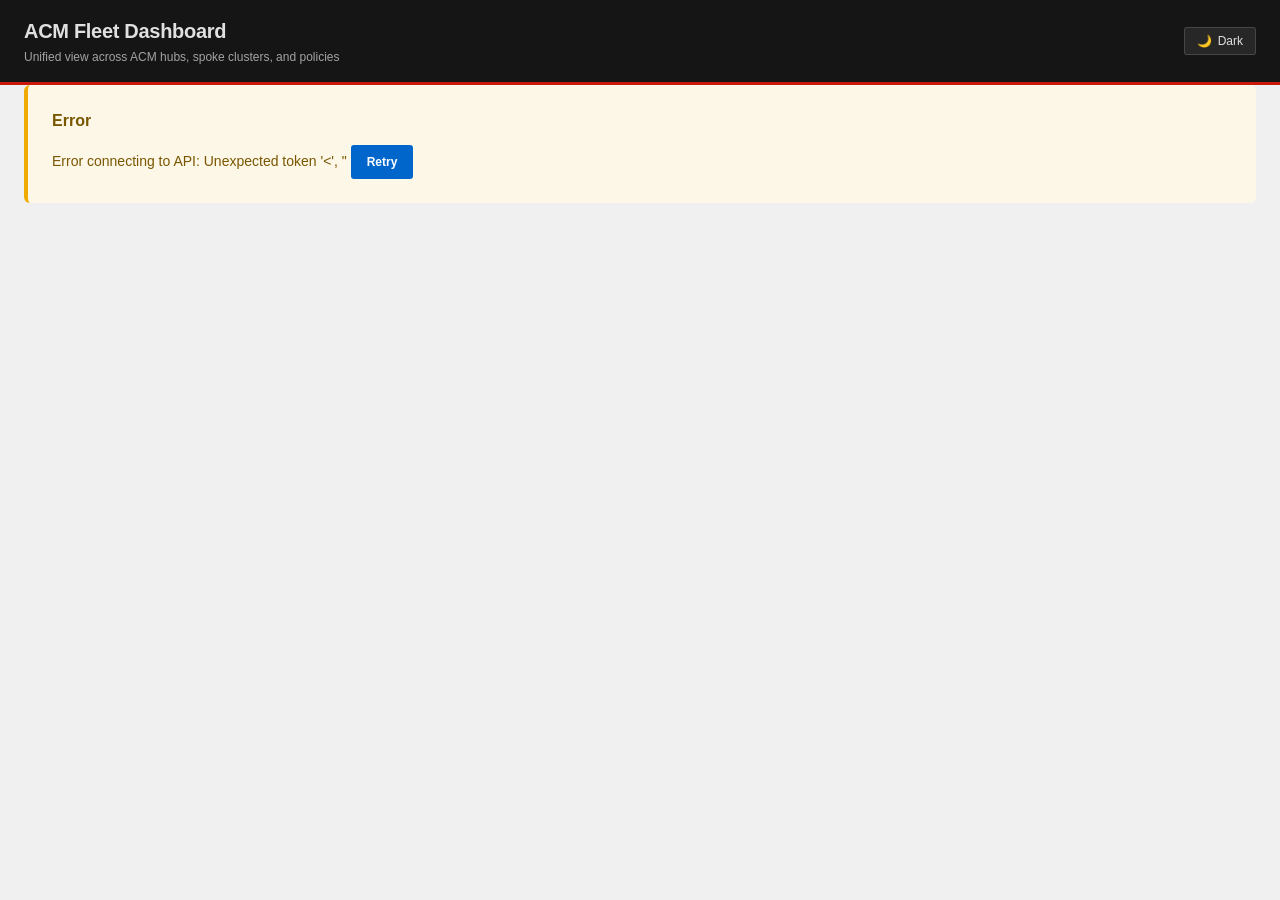
==== commit eb393cd2: "fix: Prevent dark/light mode flash on page load and OAuth redirect - Apply theme class on <html> ele" ====
--- a/frontend-static/index.html
+++ b/frontend-static/index.html
@@ -5,6 +5,12 @@
     <meta name="viewport" content="width=device-width, initial-scale=1.0">
     <title>ACM Fleet Dashboard</title>
     <link rel="stylesheet" href="styles.css">
+    <script>
+        // Apply theme BEFORE body renders to prevent flash
+        if (localStorage.getItem('theme') === 'dark') {
+            document.documentElement.classList.add('dark-mode');
+        }
+    </script>
 </head>
 <body>
     <header class="site-header">
@@ -13,10 +19,12 @@
                 <h1 class="site-header__title">ACM Fleet Dashboard</h1>
                 <p class="site-header__subtitle">Unified view across ACM hubs, spoke clusters, and policies</p>
             </div>
-            <button class="theme-toggle" onclick="toggleTheme()" title="Toggle Dark/Light Mode">
-                <span id="theme-icon">🌙</span>
-                <span id="theme-text">Dark</span>
-            </button>
+            <div class="site-header__actions">
+                <button class="theme-toggle" onclick="toggleTheme()" title="Toggle Dark/Light Mode">
+                    <span id="theme-icon">🌙</span>
+                    <span id="theme-text">Dark</span>
+                </button>
+            </div>
         </div>
     </header>
 
@@ -31,8 +39,7 @@
 
     <script>
         function toggleTheme() {
-            const body = document.body;
-            const isDark = body.classList.toggle('dark-mode');
+            const isDark = document.documentElement.classList.toggle('dark-mode');
             localStorage.setItem('theme', isDark ? 'dark' : 'light');
             updateThemeButton(isDark);
         }
@@ -46,14 +53,9 @@
             }
         }
 
-        (function() {
-            const savedTheme = localStorage.getItem('theme');
-            if (savedTheme === 'dark') {
-                document.body.classList.add('dark-mode');
-                setTimeout(() => updateThemeButton(true), 100);
-            }
-        })();
+        // Update button state to match current theme
+        updateThemeButton(document.documentElement.classList.contains('dark-mode'));
     </script>
-    <script src="app.js?v=20260321v1"></script>
+    <script src="app.js"></script>
 </body>
 </html>
--- a/frontend-static/styles.css
+++ b/frontend-static/styles.css
@@ -96,7 +96,7 @@
 /* --------------------------------------------------------------------------
    Dark Mode
    -------------------------------------------------------------------------- */
-body.dark-mode {
+.dark-mode {
     --bg-page: #1b1d21;
     --bg-card: #292e34;
     --bg-card-secondary: #31363c;
@@ -125,37 +125,37 @@
     --status-danger-border: #c9190b;
 }
 
-body.dark-mode .policy-badge--compliant {
+.dark-mode .policy-badge--compliant {
     background: var(--status-ok-bg);
     color: var(--status-ok-text);
 }
 
-body.dark-mode .policy-badge--noncompliant {
+.dark-mode .policy-badge--noncompliant {
     background: var(--status-danger-bg);
     color: var(--status-danger-text);
 }
 
-body.dark-mode .policy-badge--enforce {
+.dark-mode .policy-badge--enforce {
     background: var(--status-warn-bg);
     color: var(--status-warn-text);
 }
 
-body.dark-mode .policy-badge--inform {
+.dark-mode .policy-badge--inform {
     background: #1f2e3f;
     color: var(--pf-blue-light);
 }
 
-body.dark-mode .error-panel {
+.dark-mode .error-panel {
     background: var(--status-warn-bg);
     color: var(--status-warn-text);
 }
 
-body.dark-mode .error-panel__help {
+.dark-mode .error-panel__help {
     background: var(--bg-card);
 }
 
-body.dark-mode .hub-form__input,
-body.dark-mode .hub-form__textarea {
+.dark-mode .hub-form__input,
+.dark-mode .hub-form__textarea {
     background: var(--bg-card-secondary);
     color: var(--text-primary);
     border-color: var(--border-color);
@@ -468,6 +468,19 @@
     font-size: var(--text-xs);
     padding: 1px 6px;
 }
+.badge--blue {
+    background: var(--pf-blue);
+    color: #fff;
+}
+.badge--muted {
+    background: var(--bg-card-secondary);
+    color: var(--text-secondary);
+}
+
+/* Hub table rows */
+.hub-row:hover {
+    background: var(--bg-hover);
+}
 
 /* --------------------------------------------------------------------------
    BLOCK: policy-badge
@@ -793,7 +806,7 @@
     border-color: var(--pf-blue);
 }
 
-body.dark-mode .spoke-stat-card--operators {
+.dark-mode .spoke-stat-card--operators {
     background: #1f2e3f;
     border-color: var(--pf-blue);
 }
@@ -818,7 +831,7 @@
     color: var(--pf-blue-dark);
 }
 
-body.dark-mode .spoke-stat-card__label--blue {
+.dark-mode .spoke-stat-card__label--blue {
     color: var(--pf-blue-light);
 }
 
@@ -845,7 +858,7 @@
     color: var(--pf-blue-dark);
 }
 
-body.dark-mode .spoke-stat-card__value--blue {
+.dark-mode .spoke-stat-card__value--blue {
     color: var(--pf-blue-light);
 }
 
@@ -1667,6 +1680,13 @@
     padding: var(--space-md);
 }
 
+.spoke-detail-loading {
+    text-align: center;
+    padding: var(--space-xl);
+    color: var(--text-secondary);
+    font-size: var(--text-sm);
+}
+
 /* --------------------------------------------------------------------------
    BLOCK: spoke-policy-filter
    -------------------------------------------------------------------------- */
